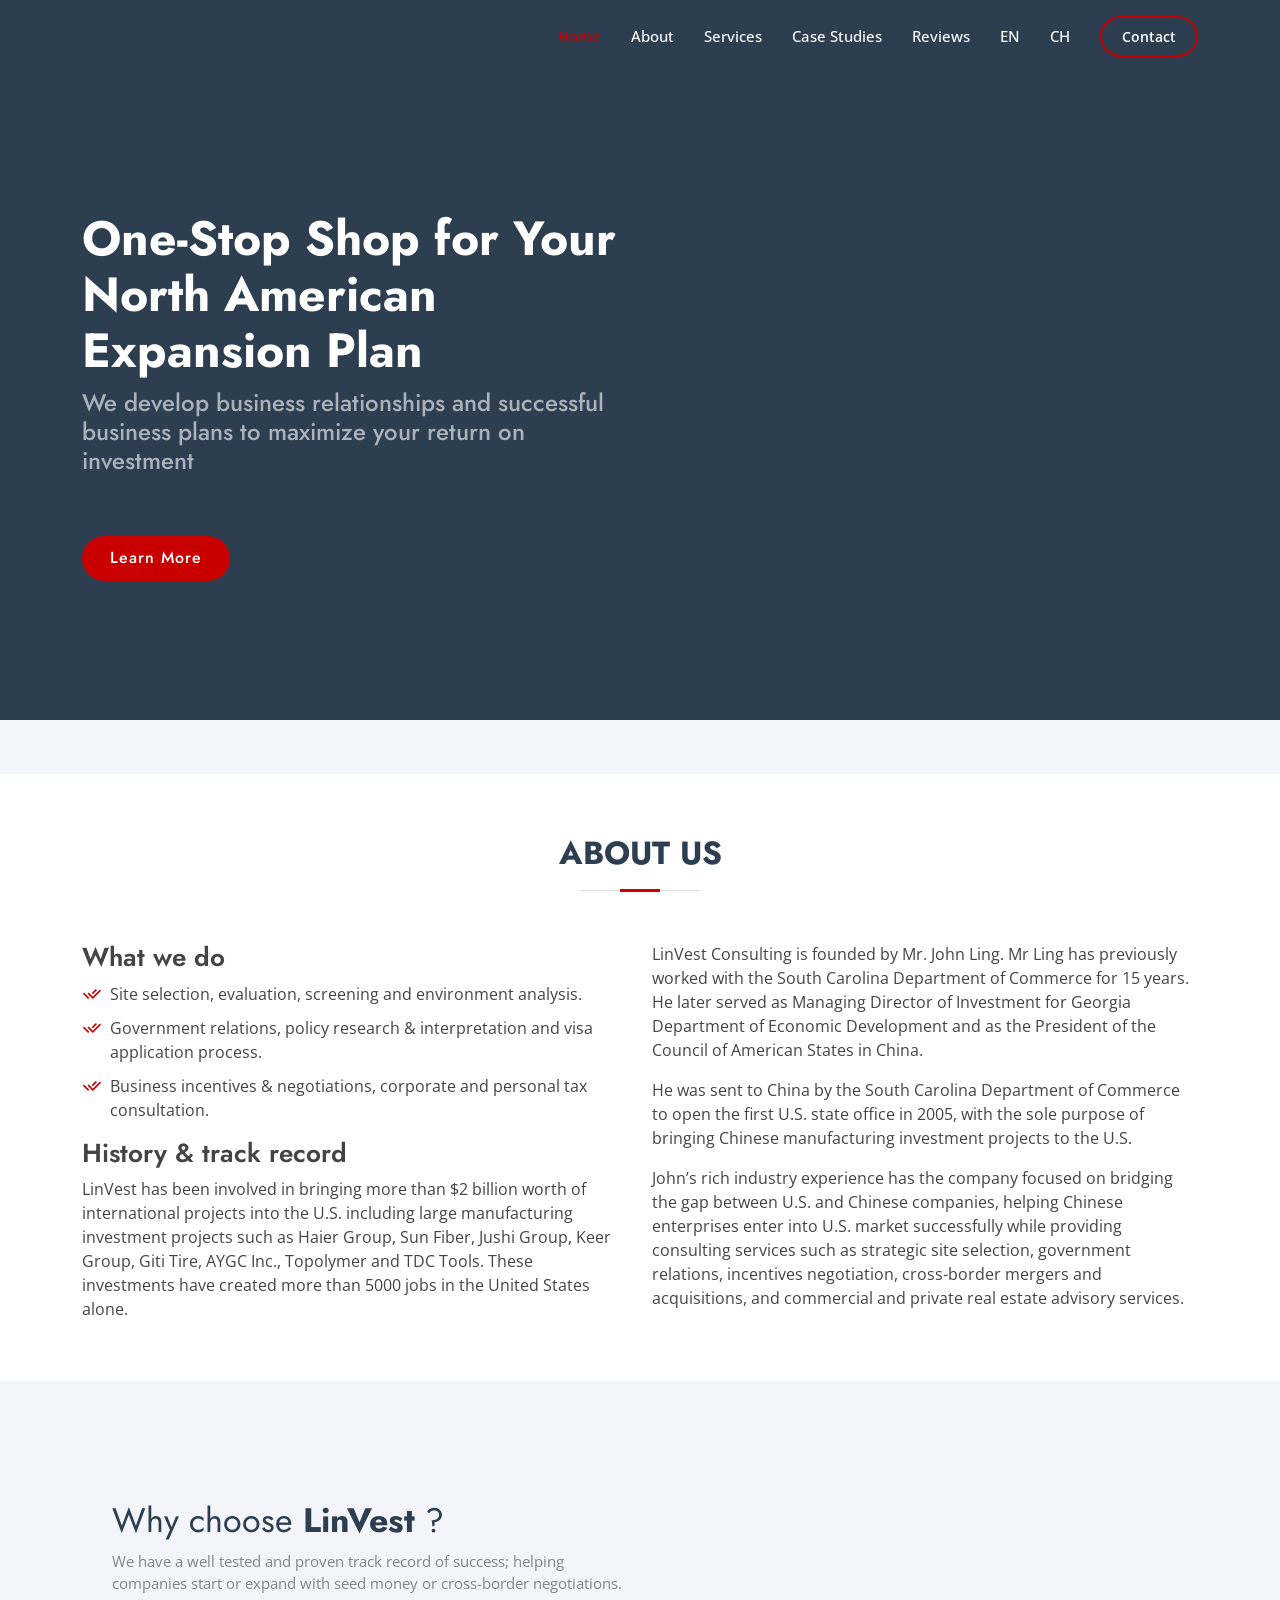
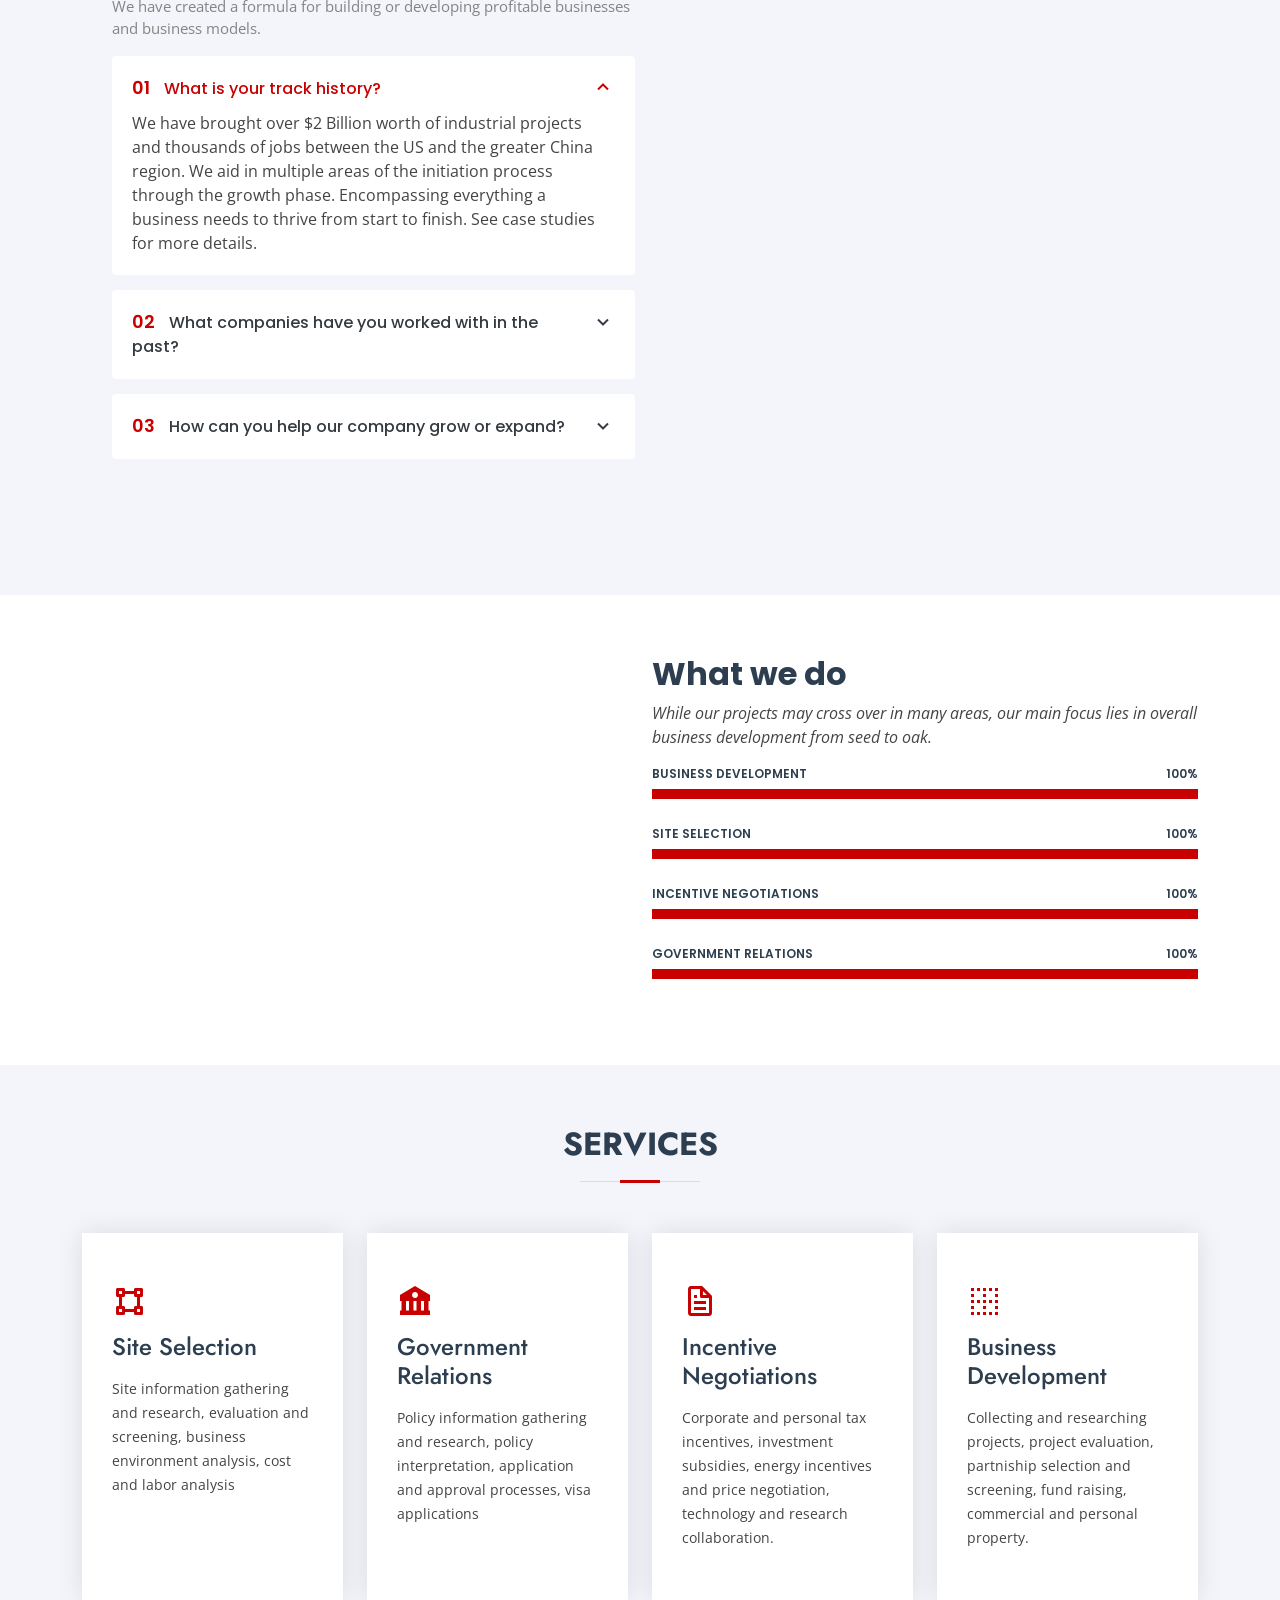
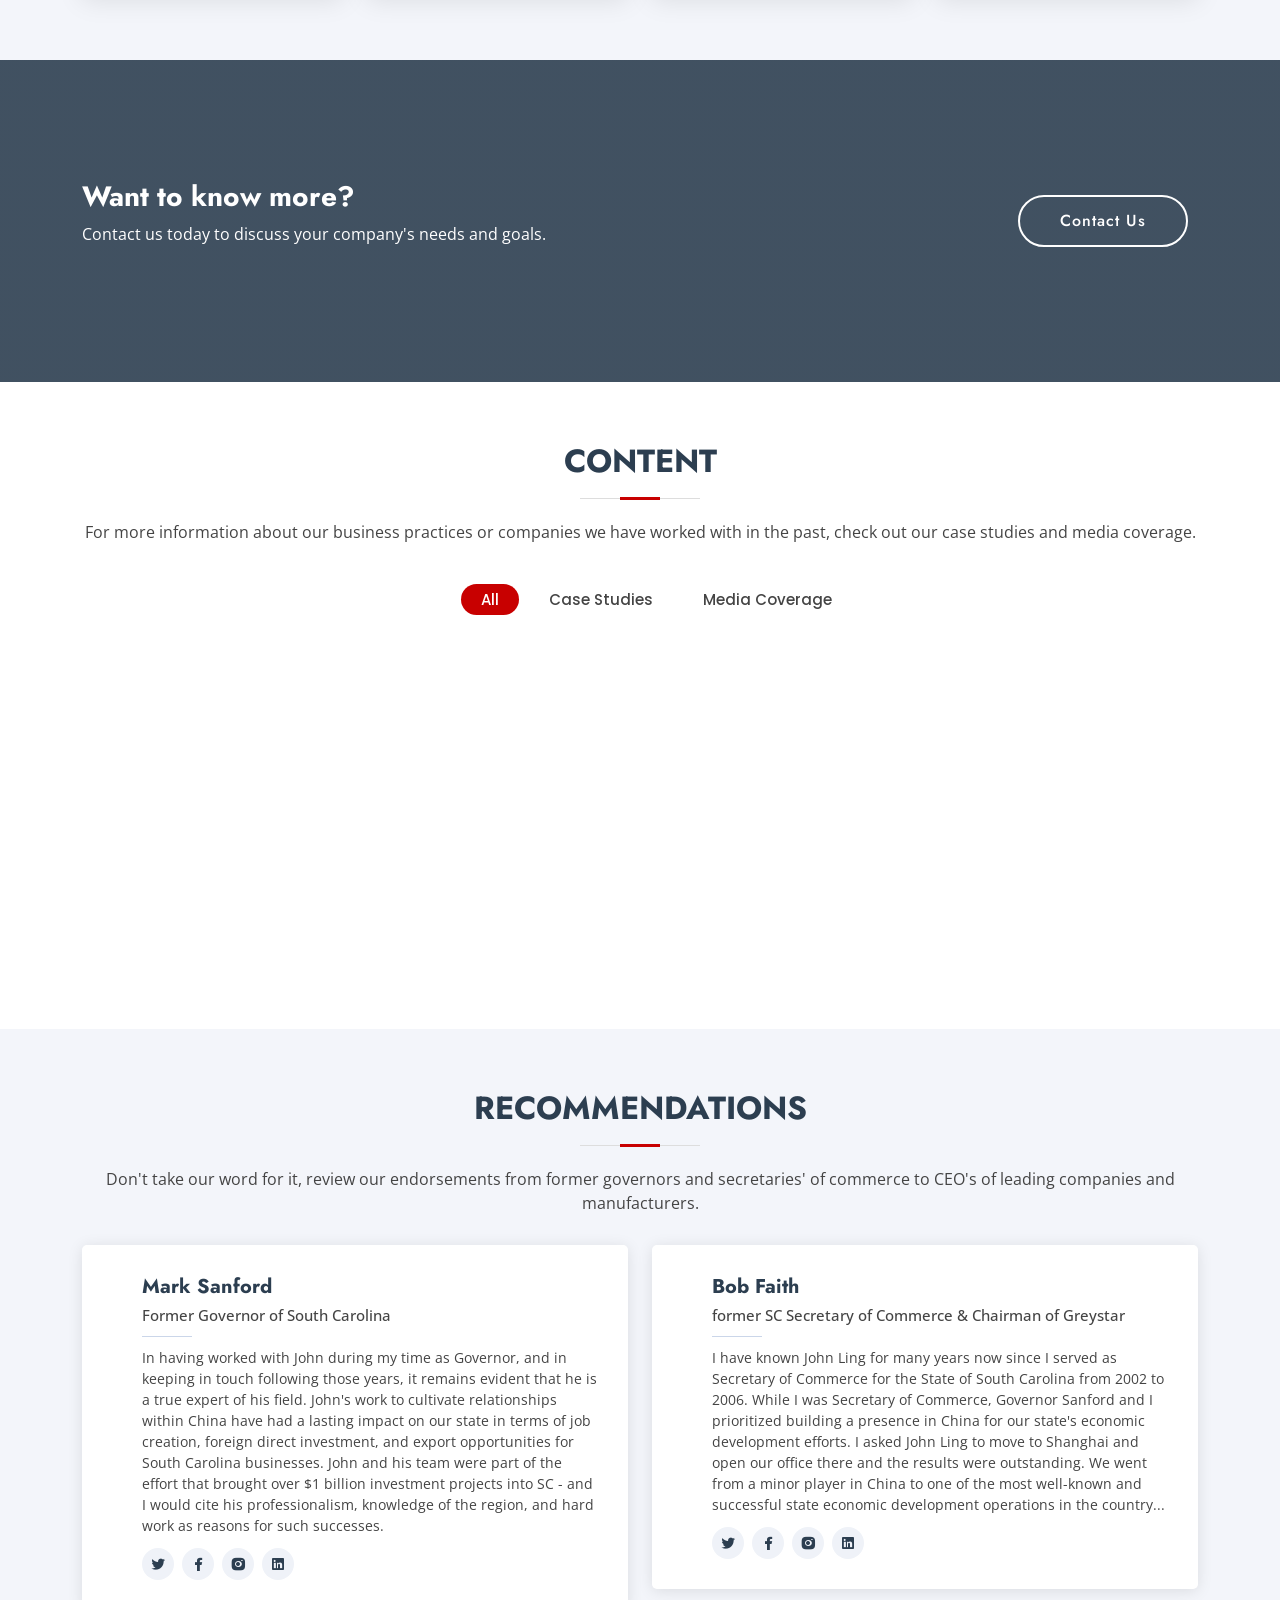
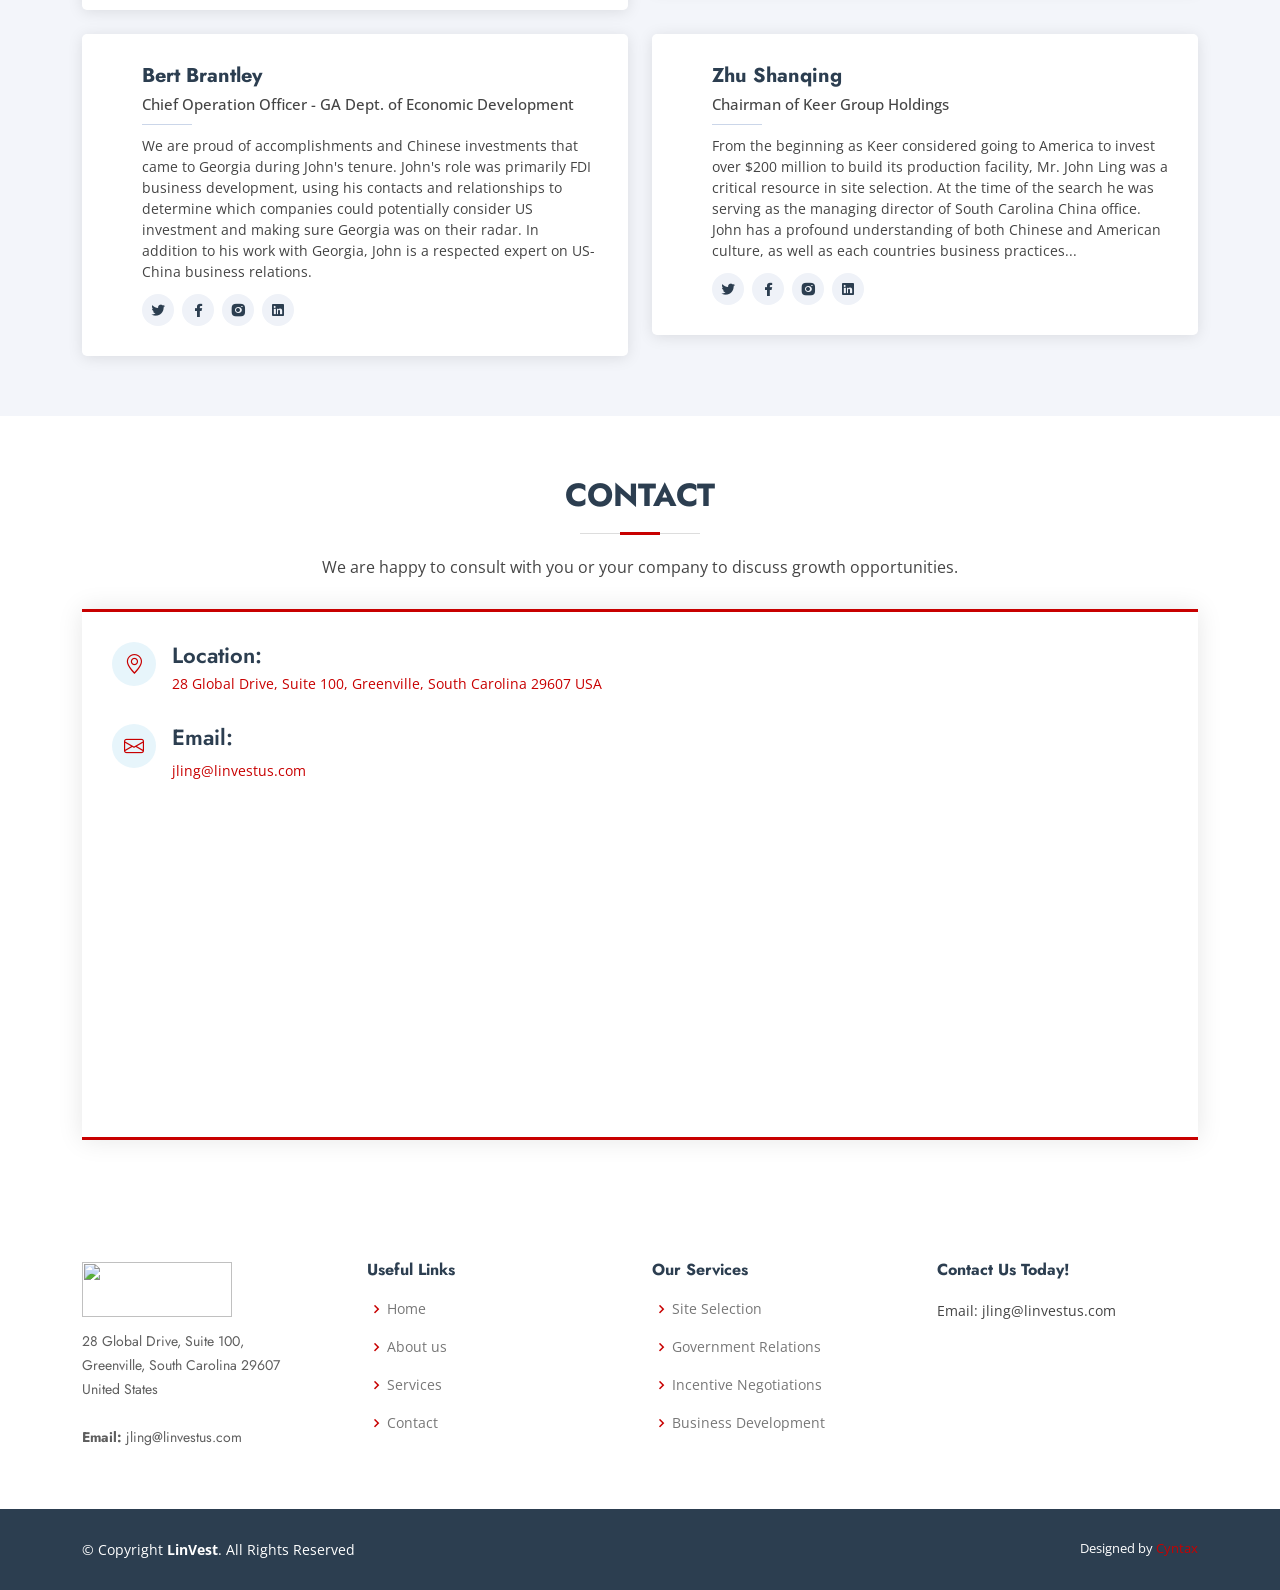
==== index.html @ ca4d3b49 "Init commit" ====
<!DOCTYPE html>
<html lang="en">

<head>
  <meta charset="utf-8">
  <meta content="width=device-width, initial-scale=1.0" name="viewport">
  <title>LinVest </title>
  <meta content="" name="description">
  <meta content="" name="keywords">
  <!--<link href="assets/img/favicon.png" rel="icon">-->
  <link href="assets/img/apple-touch-icon.png" rel="apple-touch-icon">
  <link href="https://fonts.googleapis.com/css?family=Open+Sans:300,300i,400,400i,600,600i,700,700i|Jost:300,300i,400,400i,500,500i,600,600i,700,700i|Poppins:300,300i,400,400i,500,500i,600,600i,700,700i" rel="stylesheet">
  <link href="assets/vendor/aos/aos.css" rel="stylesheet">
  <link href="assets/vendor/bootstrap/css/bootstrap.min.css" rel="stylesheet">
  <link rel="stylesheet" href="https://cdn.jsdelivr.net/npm/bootstrap-icons@1.3.0/font/bootstrap-icons.css">
  <link href="assets/vendor/boxicons/css/boxicons.min.css" rel="stylesheet">
  <link href="assets/vendor/glightbox/css/glightbox.min.css" rel="stylesheet">
  <link href="assets/vendor/remixicon/remixicon.css" rel="stylesheet">
  <link href="assets/vendor/swiper/swiper-bundle.min.css" rel="stylesheet">
  <link href="assets/css/style.css" rel="stylesheet">
</head>

<body>
  <header id="header" class="fixed-top ">
    <div class="container d-flex align-items-center">

      <!--<h1 class="logo me-auto"><a href="index.html">Linvest</a></h1>-->
      <a href="index.html" class="logo me-auto"><img src="assets/img/logo.png" alt="" class="img-fluid"></a>

      <nav id="navbar" class="navbar">
        <ul>
          <li><a class="nav-link scrollto active" href="#hero">Home</a></li>
          <li><a class="nav-link scrollto" href="#about">About</a></li>
          <li><a class="nav-link scrollto" href="#services">Services</a></li>
          <li><a class="nav-link scrollto" href="#portfolio">Case Studies</a></li>
          <li><a class="nav-link scrollto" href="#team">Reviews</a></li>
          <li><a class="nav-link scrollto" href="en/index.html">EN</a></li>
          <li><a class="nav-link scrollto" href="ch/index.html">CH</a></li>
          <li><a class="getstarted scrollto" href="#contact">Contact</a></li>
        </ul>
        <i class="bi bi-list mobile-nav-toggle"></i>
      </nav>

    </div>
  </header>

  <section id="hero" class="d-flex align-items-center">
    <div class="container">
      <div class="row">
        <div class="col-lg-6 d-flex flex-column justify-content-center pt-4 pt-lg-0 order-2 order-lg-1" data-aos="fade-up" data-aos-delay="200">
          <h1>One-Stop Shop for Your North American Expansion Plan</h1>
          <h2>We develop business relationships and successful business plans to maximize your return on investment</h2>
          <div class="d-flex justify-content-center justify-content-lg-start">
            <a href="#about" class="btn-get-started scrollto">Learn More</a>
          </div>
        </div>
        <div class="col-lg-6 order-1 order-lg-2 hero-img" data-aos="zoom-in" data-aos-delay="200">
          <img src="assets/img/hero-img.png" class="img-fluid animated" alt="">
        </div>
      </div>
    </div>

  </section>

  <main id="main">
    <section id="cliens" class="cliens section-bg">
      <div class="container">

        <div class="row" data-aos="zoom-in">

          <div class="col-lg-2 col-md-4 col-6 d-flex align-items-center justify-content-center">
            <img src="assets/img/clients/client-1.png" class="img-fluid" alt="">
          </div>

          <div class="col-lg-2 col-md-4 col-6 d-flex align-items-center justify-content-center">
            <img src="assets/img/clients/client-2.png" class="img-fluid" alt="">
          </div>

          <div class="col-lg-2 col-md-4 col-6 d-flex align-items-center justify-content-center">
            <img src="assets/img/clients/client-3.png" class="img-fluid" alt="">
          </div>

          <div class="col-lg-2 col-md-4 col-6 d-flex align-items-center justify-content-center">
            <img src="assets/img/clients/client-4.jfif" class="img-fluid" alt="">
          </div>

          <div class="col-lg-2 col-md-4 col-6 d-flex align-items-center justify-content-center">
            <img src="assets/img/clients/client-5.png" class="img-fluid" alt="">
          </div>

          <div class="col-lg-2 col-md-4 col-6 d-flex align-items-center justify-content-center">
            <img src="assets/img/clients/client-6.png" class="img-fluid" alt="">
          </div>

        </div>

      </div>
    </section>

    <section id="about" class="about">
      <div class="container" data-aos="fade-up">

        <div class="section-title">
          <h2>About Us</h2>
        </div>

        <div class="row content">
          <div class="col-lg-6">
            <h3>What we do</h3>
            <ul>
              <li><i class="ri-check-double-line"></i> Site selection, evaluation, screening and environment analysis.</li>
              <li><i class="ri-check-double-line"></i> Government relations, policy research & interpretation and visa application process.</li>
              <li><i class="ri-check-double-line"></i> Business incentives & negotiations, corporate and personal tax consultation.</li>
            </ul>
            <h3>History & track record</h3>
            <p>
              LinVest has been involved in bringing more than $2 billion worth of international projects into the U.S. including large manufacturing investment projects such as Haier Group, Sun Fiber, Jushi Group, Keer Group, Giti Tire, AYGC Inc., Topolymer and TDC Tools. These investments have created more than 5000 jobs in the United States alone.
            </p>
          </div>
          <div class="col-lg-6 pt-4 pt-lg-0">
            <p>
              LinVest Consulting is founded by Mr. John Ling. Mr Ling has previously worked with the South Carolina Department of Commerce for 15 years. He later served as Managing Director of Investment for Georgia Department of Economic Development and as the President of the Council of American States in China.
            </p>
            <p>
              He was sent to China by the South Carolina Department of Commerce to open the first U.S. state office in 2005, with the sole purpose of bringing Chinese manufacturing investment projects to the U.S.
            </p>
            <p>
              John’s rich industry experience has the company focused on bridging the gap between U.S. and Chinese companies, helping Chinese enterprises enter into U.S. market successfully while providing consulting services such as strategic site selection, government relations, incentives negotiation, cross-border mergers and acquisitions, and commercial and private real estate advisory services.
            </p>
          </div>
        </div>

      </div>
    </section>

    <section id="why-us" class="why-us section-bg">
      <div class="container-fluid" data-aos="fade-up">

        <div class="row">

          <div class="col-lg-7 d-flex flex-column justify-content-center align-items-stretch  order-2 order-lg-1">

            <div class="content">
              <h3>Why choose <strong>LinVest</strong> ?</h3>
              <p>
                We have a well tested and proven track record of success; helping companies start or expand with seed money or cross-border negotiations. We have created a formula for building or developing profitable businesses and business models. 
              </p>
            </div>

            <div class="accordion-list">
              <ul>
                <li>
                  <a data-bs-toggle="collapse" class="collapse" data-bs-target="#accordion-list-1"><span>01</span> What is your track history? <i class="bx bx-chevron-down icon-show"></i><i class="bx bx-chevron-up icon-close"></i></a>
                  <div id="accordion-list-1" class="collapse show" data-bs-parent=".accordion-list">
                    <p>
                      We have brought over $2 Billion worth of industrial projects and thousands of jobs between the US and the greater China region. We aid in multiple areas of the initiation process through the growth phase. Encompassing everything a business needs to thrive from start to finish. See case studies for more details.
                    </p>
                  </div>
                </li>

                <li>
                  <a data-bs-toggle="collapse" data-bs-target="#accordion-list-2" class="collapsed"><span>02</span> What companies have you worked with in the past? <i class="bx bx-chevron-down icon-show"></i><i class="bx bx-chevron-up icon-close"></i></a>
                  <div id="accordion-list-2" class="collapse" data-bs-parent=".accordion-list">
                    <p>
                      We have worked with world renowned companies that are world leaders in their field including Haier Group, Sun Fiber, Jushi USA, Keer America, Giti Tire, AYGC Inc, ToPolymer and TDC Tools. See case studies for more details.
                    </p>
                  </div>
                </li>

                <li>
                  <a data-bs-toggle="collapse" data-bs-target="#accordion-list-3" class="collapsed"><span>03</span> How can you help our company grow or expand? <i class="bx bx-chevron-down icon-show"></i><i class="bx bx-chevron-up icon-close"></i></a>
                  <div id="accordion-list-3" class="collapse" data-bs-parent=".accordion-list">
                    <p>
                      Over decades of work we have developed relationships in business and government to assist clients in the development of their project. We bring a formula for site selection and negotiations that set you apart from your competitors. 
                    </p>
                  </div>
                </li>
              </ul>
            </div>
          </div>

          <div class="col-lg-5 align-items-stretch order-1 order-lg-2 img" style='background-image: url("assets/img/why-us.png");' data-aos="zoom-in" data-aos-delay="150">&nbsp;</div>
        </div>

      </div>
    </section>

    <section id="skills" class="skills">
      <div class="container" data-aos="fade-up">

        <div class="row">
          <div class="col-lg-6 d-flex align-items-center" data-aos="fade-right" data-aos-delay="100">
            <img src="assets/img/skills.png" class="img-fluid" alt="">
          </div>
          <div class="col-lg-6 pt-4 pt-lg-0 content" data-aos="fade-left" data-aos-delay="100">
            <h3>What we do</h3>
            <p class="fst-italic">
              While our projects may cross over in many areas, our main focus lies in overall business development from seed to oak.
            </p>

            <div class="skills-content">

              <div class="progress">
                <span class="skill">Business Development <i class="val">100%</i></span>
                <div class="progress-bar-wrap">
                  <div class="progress-bar" role="progressbar" aria-valuenow="100" aria-valuemin="0" aria-valuemax="100"></div>
                </div>
              </div>

              <div class="progress">
                <span class="skill">Site Selection <i class="val">100%</i></span>
                <div class="progress-bar-wrap">
                  <div class="progress-bar" role="progressbar" aria-valuenow="100" aria-valuemin="0" aria-valuemax="100"></div>
                </div>
              </div>

              <div class="progress">
                <span class="skill">Incentive Negotiations <i class="val">100%</i></span>
                <div class="progress-bar-wrap">
                  <div class="progress-bar" role="progressbar" aria-valuenow="100" aria-valuemin="0" aria-valuemax="100"></div>
                </div>
              </div>

              <div class="progress">
                <span class="skill">Government Relations <i class="val">100%</i></span>
                <div class="progress-bar-wrap">
                  <div class="progress-bar" role="progressbar" aria-valuenow="100" aria-valuemin="0" aria-valuemax="100"></div>
                </div>
              </div>

            </div>

          </div>
        </div>

      </div>
    </section>

    <section id="services" class="services section-bg">
      <div class="container" data-aos="fade-up">

        <div class="section-title">
          <h2>Services</h2>
        </div>

        <div class="row">
          <div class="col-xl-3 col-md-6 d-flex align-items-stretch" data-aos="zoom-in" data-aos-delay="100">
            <div class="icon-box">
              <div class="icon"><i class="bx bx-selection"></i></div>
              <h4><a>Site Selection</a></h4>
              <p>Site information gathering and research, evaluation and screening, business environment analysis, cost and labor analysis</p>
            </div>
          </div>

          <div class="col-xl-3 col-md-6 d-flex align-items-stretch mt-4 mt-md-0" data-aos="zoom-in" data-aos-delay="200">
            <div class="icon-box">
              <div class="icon"><i class="bx bxs-bank"></i></div>
              <h4><a>Government Relations</a></h4>
              <p>Policy information gathering and research, policy interpretation, application and approval processes, visa applications</p>
            </div>
          </div>

          <div class="col-xl-3 col-md-6 d-flex align-items-stretch mt-4 mt-xl-0" data-aos="zoom-in" data-aos-delay="300">
            <div class="icon-box">
              <div class="icon"><i class="bx bx-file"></i></div>
              <h4><a>Incentive Negotiations</a></h4>
              <p>Corporate and personal tax incentives, investment subsidies, energy incentives and price negotiation, technology and research collaboration.</p>
            </div>
          </div>

          <div class="col-xl-3 col-md-6 d-flex align-items-stretch mt-4 mt-xl-0" data-aos="zoom-in" data-aos-delay="400">
            <div class="icon-box">
              <div class="icon"><i class="bx bx-border-none"></i></div>
              <h4><a href="">Business Development</a></h4>
              <p>Collecting and researching projects, project evaluation, partniship selection and screening, fund raising, commercial and personal property.</p>
            </div>
          </div>

        </div>

      </div>
    </section>

    <section id="cta" class="cta">
      <div class="container" data-aos="zoom-in">

        <div class="row">
          <div class="col-lg-9 text-center text-lg-start">
            <h3>Want to know more?</h3>
            <p> Contact us today to discuss your company's needs and goals. </p>
          </div>
          <div class="col-lg-3 cta-btn-container text-center">
            <a class="cta-btn align-middle" href="#contact">Contact Us</a>
          </div>
        </div>

      </div>
    </section>

    <section id="portfolio" class="portfolio">
      <div class="container" data-aos="fade-up">

        <div class="section-title">
          <h2>Content</h2>
          <p>For more information about our business practices or companies we have worked with in the past, check out our case studies and media coverage.</p>
        </div>

        <ul id="portfolio-flters" class="d-flex justify-content-center" data-aos="fade-up" data-aos-delay="100">
          <li data-filter="*" class="filter-active">All</li>
          <li data-filter=".filter-studies">Case Studies</li>
          <li data-filter=".filter-media">Media Coverage</li>
        </ul>

        <div class="row portfolio-container" data-aos="fade-up" data-aos-delay="200">

          <div class="col-lg-4 col-md-6 portfolio-item filter-media">
            <div class="portfolio-img"><a href="https://www.ft.com/content/682f046a-525d-4535-b580-c8957940ec0d"><img src="assets/img/portfolio/financial-times.jpeg" class="img-fluid" alt=""></a></div>
            <div class="portfolio-info">
              <h4>Financial Times: China culls spend in response to US trade hostility</h4>
            </div>
          </div>
          
          <div class="col-lg-4 col-md-6 portfolio-item filter-media">
            <div class="portfolio-img"><a href="https://asia.nikkei.com/Business/Business-Spotlight/China-Inc.-keen-on-setting-up-shop-in-the-U.S.-despite-tensions"><img src="assets/img/portfolio/nikkei.jpeg" class="img-fluid" alt=""></a></div>
            <div class="portfolio-info">
              <h4>Asia Nikkei Business Spotlight</h4>
            </div>
          </div>

          <div class="col-lg-4 col-md-6 portfolio-item filter-media">
            <div class="portfolio-img"><a href="https://www.cgccusa.org/en/decade-trends-of-chinese-companies-operating-in-the-u-s-presented-during-the-surveys-10th-anniversary/"><img src="assets/img/folio/Profile/JL_profile3.jpg" class="img-fluid" alt=""></a></div>
            <div class="portfolio-info">
              <h4>Decade trends of Chinese companies operating in the U.S.</h4>
            </div>
          </div>

          <div class="col-lg-4 col-md-6 portfolio-item filter-media">
            <div class="portfolio-img"><a href="https://www.ft.com/content/682f046a-525d-4535-b580-c8957940ec0d"><img src="assets/img/folio/Profile/JL_Profile7.jpg" class="img-fluid" alt=""></a></div>
            <div class="portfolio-info">
              <h4>John Ling - Financial Times</h4>
            </div>
          </div>

          <div class="col-lg-4 col-md-6 portfolio-item filter-studies">
            <div class="portfolio-img"><img src="assets/img/folio/Haier/Haier_P1.jpg" class="img-fluid" alt=""></div>
            <div class="portfolio-info">
              <h4>Haier</h4>
              <p class="p-3">First Chinese Greenfield Investment Project 1999</p>
              <!--<a href="#" class="details-link" title="More Details"><i class="bx bx-link p-3"></i></a>-->
            </div>
          </div>

          <div class="col-lg-4 col-md-6 portfolio-item filter-studies">
            <div class="portfolio-img"><img src="assets/img/folio/Profile/JL_Profile4.jpg" class="img-fluid" alt=""></div>
            <div class="portfolio-info">
              <h4>Sentury Tire</h4>
              <p class="p-3">Plans to produce 10M tires/year plus 1000 jobs</p>
              <!--<a href="#" class="details-link" title="More Details"><i class="bx bx-link p-3"></i></a>-->
            </div>
          </div>

          

          <div class="col-lg-4 col-md-6 portfolio-item filter-studies">
            <div class="portfolio-img"><img src="assets/img/folio/Jushi/Jushi_P2.jpg" class="img-fluid" alt=""></div>
            <div class="portfolio-info">
              <h4>Jushi Group</h4>
              <p class="p-3">World-leading manufacturer of fiber glass </p>
              <!--<a href="#" class="details-link" title="More Details"><i class="bx bx-link p-3"></i></a>-->
            </div>
          </div>

          

          <div class="col-lg-4 col-md-6 portfolio-item filter-studies">
            <div class="portfolio-img"><img src="assets/img/folio/Keer/Keer_P1.jpg" class="img-fluid" alt=""></div>
            <div class="portfolio-info">
              <h4>Keer Group</h4>
              <p class="p-3">$68.5 million phase 1 Investment plus 200 jobs</p>
              <!--<a href="#" class="details-link" title="More Details"><i class="bx bx-link p-3"></i></a>-->
            </div>
          </div>

          

          <div class="col-lg-4 col-md-6 portfolio-item filter-studies">
            <div class="portfolio-img"><img src="assets/img/folio/Greenfield/Greenfield_P2.jpg" class="img-fluid" alt=""></div>
            <div class="portfolio-info">
              <h4>Greenfield Industries</h4>
              <p class="p-3">Purchased by world's largest drill company</p>
              <!--<a href="#" class="details-link" title="More Details"><i class="bx bx-link p-3"></i></a>-->
            </div>
          </div>

          

          <div class="col-lg-4 col-md-6 portfolio-item filter-studies">
            <div class="portfolio-img"><img src="assets/img/folio/Giti/Giti_P2.jpg" class="img-fluid" alt=""></div>
            <div class="portfolio-info">
              <h4>Giti Tire</h4>
              <p class="p-3">Tire production in Richburg plant started 2017</p>
              <!--<a href="#" class="details-link" title="More Details"><i class="bx bx-link p-3"></i></a>-->
            </div>
          </div>

          <div class="col-lg-4 col-md-6 portfolio-item filter-studies">
            <div class="portfolio-img"><img src="assets/img/folio/jn-sun/Sunfiber_P1.jpg" class="img-fluid" alt=""></div>
            <div class="portfolio-info">
              <h4>JN Fibers</h4>
              <p class="p-3">Spent $45M opening plastics recycling plus 300 jobs</p>
              <!--<a href="#" class="details-link" title="More Details"><i class="bx bx-link p-3"></i></a>-->
            </div>
          </div>

          <div class="col-lg-4 col-md-6 portfolio-item filter-studies">
            <div class="portfolio-img"><img src="assets/img/folio/AYGC/AYGC_2.jpg" class="img-fluid" alt=""></div>
            <div class="portfolio-info">
              <h4>AYGC</h4>
              <p class="p-3">Subsidary of Yuncheng, world's largest gravure printing manufacturer</p>
              <!--<a href="#" class="details-link" title="More Details"><i class="bx bx-link p-3"></i></a>-->
            </div>
          </div>

          <!-- Uncle John said remove
          <div class="col-lg-4 col-md-6 portfolio-item filter-studies">
            <div class="portfolio-img"><img src="assets/img/folio/Giti/Giti_P1.jpg" class="img-fluid" alt=""></div>
            <div class="portfolio-info">
              <h4>HWA Nuts</h4>
              <p class="p-3">$5M in oil processing facility in Crisp County</p>
              <a href="#" class="details-link" title="More Details"><i class="bx bx-link p-3"></i></a>
            </div>
          </div>
        -->

          <div class="col-lg-4 col-md-6 portfolio-item filter-media">
            <div class="portfolio-img"><a href="https://upstatebusinessjournal.com/business-news/linvest-consulting-minority-in-business-issue/"><img src="assets/img/folio/Profile/JL_Profile7.jpg" class="img-fluid" alt=""></a></div>
            <div class="portfolio-info">
              <h4>John Ling's Trade Secrets</h4>
            </div>
          </div>

          <!--
          <div class="col-lg-4 col-md-6 portfolio-item filter-media">
            <div class="portfolio-img"><img src="assets/img/folio/Profile/JL_profile1.jpg" class="img-fluid" alt=""></div>
            <div class="portfolio-info">
              <h4>Georgia Hires SC Chinese Investment Guru</h4>
              <a href="https://www.globalatlanta.com/georgia-hires-away-south-carolinas-chinese-investment-guru/" class="details-link" title="More Details"><i class="bx bx-link p-3"></i></a>
            </div>
          </div>
          -->

          <div class="col-lg-4 col-md-6 portfolio-item filter-media">
            <div class="portfolio-img"><a href="http://www.greenvilleonline.com/story/money/business/2016/06/06/greenville-resident-specializes-recruiting-jobs-china/85321968/"><img src="assets/img/folio/Profile/JL_profile3.jpg" class="img-fluid" alt=""></a></div>
            <div class="portfolio-info">
              <h4>How Greenville man has brought 2200 jobs from China</h4>
            </div>
          </div>

          <!--
          <div class="col-lg-4 col-md-6 portfolio-item filter-media">
            <div class="portfolio-img"><img src="assets/img/folio/Profile/JL_profile1.jpg" class="img-fluid" alt=""></div>
            <div class="portfolio-info">
              <h4>Georgia Hires Rival's top recruiter</h4>
              <a href="https://www.ajc.com/news/state--regional-govt--politics/spurned-chinese-businesses-georgia-hires-rival-top-recruiter/8imWQZ8TYc0ixfsti1OGfL/" class="details-link" title="More Details"><i class="bx bx-link p-3"></i></a>
            </div>
          </div>

          <div class="col-lg-4 col-md-6 portfolio-item filter-media">
            <div class="portfolio-img"><img src="assets/img/folio/Profile/JL_profile5.jpg" class="img-fluid" alt=""></div>
            <div class="portfolio-info">
              <h4>Unisite  Gray Court - $70 million </h4>
              <a href="https://www.sccommerce.com/news/uniscite-inc-announces-new-operations-laurens-county" class="details-link" title="More Details"><i class="bx bx-link p-3"></i></a>
            </div>
          </div>
          -->

          <div class="col-lg-4 col-md-6 portfolio-item filter-media">
            <div class="portfolio-img"><a href="https://www.sccommerce.com/news/jn-fibers-inc-locating-facility-chester-county" ><img src="assets/img/folio/jn-sun/Sunfiber_P2.jpg" class="img-fluid" alt=""></a></div>
            <div class="portfolio-info">
              <h4>Sun Fiber - $45 million - 318 jobs </h4>
            </div>
          </div>

          <div class="col-lg-4 col-md-6 portfolio-item filter-media">
            <div class="portfolio-img"><a href="https://www.sccommerce.com/news/keer-group-invest-218-million-create-501-jobs-lancaster-county" ><img src="assets/img/folio/Keer/Keer_P2.jpg" class="img-fluid" alt=""></a></div>
            <div class="portfolio-info">
              <h4>Keer - $218 million - 501 jobs </h4>
            </div>
          </div>

          <div class="col-lg-4 col-md-6 portfolio-item filter-media">
            <div class="portfolio-img"><a href="https://www.sccommerce.com/news/china-jushi-bringing-80000-ton-fiberglass-production-line-richland-county"><img src="assets/img/folio/Jushi/Jushi_P2.jpg" class="img-fluid" alt=""></a></div>
            <div class="portfolio-info">
              <h4>Jushi - $400 million - 800 jobs </h4>
            </div>
          </div>

          <!--
          <div class="col-lg-4 col-md-6 portfolio-item filter-media">
            <div class="portfolio-img"><img src="assets/img/folio/Profile/JL_profile4.jpg" class="img-fluid" alt=""></div>
            <div class="portfolio-info">
              <h4>Sentury Tire - $530 million - 1071 jobs  </h4>
              <a href="assets/img/portfolio/UBJ-JohnLing-Profile-13-WilliamCrooks.jpg" class="details-link" title="More Details"><i class="bx bx-link p-3"></i></a>
            </div>
          </div>
          -->

          <div class="col-lg-4 col-md-6 portfolio-item filter-media">
            <div class="portfolio-img"><a href="https://www.georgia.org/newsroom/press-releases/sentury-tire-create-1000-jobs-troup-county"><img src="assets/img/folio/Profile/JL_Profile6.jpg" class="img-fluid" alt=""></a></div>
            <div class="portfolio-info">
              <h4>ToPolymer - $15 million - 70 jobs  </h4>
            </div>
          </div>

        </div>

      </div>
    </section>

    <section id="team" class="team section-bg">
      <div class="container" data-aos="fade-up">

        <div class="section-title">
          <h2>Recommendations</h2>
          <p>Don&#39t take our word for it, review our endorsements from former governors and secretaries&#39 of commerce to CEO&#39s of leading companies and manufacturers.</p>
        </div>

        <div class="row">

          <div class="col-lg-6">
            <div class="member d-flex align-items-start" data-aos="zoom-in" data-aos-delay="100">
              <!--<div class="pic"><img src="assets/img/team/team-1.jpg" class="img-fluid" alt=""></div>-->
              <div class="member-info">
                <h4>Mark Sanford</h4>
                <span>Former Governor of South Carolina</span>
                <p>In having worked with John during my time as Governor, and in keeping in touch following those years, it remains evident that he is a true expert of his field. John&#39s work to cultivate relationships within China have had a lasting impact on our state in terms of job creation, foreign direct investment, and export opportunities for South Carolina businesses. John and his team were part of the effort that brought over $1 billion investment projects into SC - and I would cite his professionalism, knowledge of the region, and hard work as reasons for such successes.</p>
                <div class="social">
                  <a href=""><i class="ri-twitter-fill"></i></a>
                  <a href=""><i class="ri-facebook-fill"></i></a>
                  <a href=""><i class="ri-instagram-fill"></i></a>
                  <a href=""> <i class="ri-linkedin-box-fill"></i> </a>
                </div>
              </div>
            </div>
          </div>

          <div class="col-lg-6 mt-4 mt-lg-0">
            <div class="member d-flex align-items-start" data-aos="zoom-in" data-aos-delay="200">
              <!--<div class="pic"><img src="assets/img/team/team-2.jpg" class="img-fluid" alt=""></div>-->
              <div class="member-info">
                <h4>Bob Faith</h4>
                <span>former SC Secretary of Commerce & Chairman of Greystar</span>
                <p>I have known John Ling for many years now since I served as Secretary of Commerce for the State of South Carolina from 2002 to 2006. While I was Secretary of Commerce, Governor Sanford and I prioritized building a presence in China for our state&#39s economic development efforts. I asked John Ling to move to Shanghai and open our office there and the results were outstanding. We went from a minor player in China to one of the most well-known and successful state economic development operations in the country...</p>
                <div class="social">
                  <a href=""><i class="ri-twitter-fill"></i></a>
                  <a href=""><i class="ri-facebook-fill"></i></a>
                  <a href=""><i class="ri-instagram-fill"></i></a>
                  <a href=""> <i class="ri-linkedin-box-fill"></i> </a>
                </div>
              </div>
            </div>
          </div>

          <div class="col-lg-6 mt-4">
            <div class="member d-flex align-items-start" data-aos="zoom-in" data-aos-delay="300">
              <!--<div class="pic"><img src="assets/img/team/team-3.jpg" class="img-fluid" alt=""></div>-->
              <div class="member-info">
                <h4>Bert Brantley</h4>
                <span>Chief Operation Officer - GA Dept. of Economic Development</span>
                <p>We are proud of accomplishments and Chinese investments that came to Georgia during John's tenure. John's role was primarily FDI business development, using his contacts and relationships to determine which companies could potentially consider US investment and making sure Georgia was on their radar. In addition to his work with Georgia, John is a respected expert on US-China business relations.</p>
                <div class="social">
                  <a href=""><i class="ri-twitter-fill"></i></a>
                  <a href=""><i class="ri-facebook-fill"></i></a>
                  <a href=""><i class="ri-instagram-fill"></i></a>
                  <a href=""> <i class="ri-linkedin-box-fill"></i> </a>
                </div>
              </div>
            </div>
          </div>

          <div class="col-lg-6 mt-4">
            <div class="member d-flex align-items-start" data-aos="zoom-in" data-aos-delay="400">
              <!--<div class="pic"><img src="assets/img/team/team-4.jpg" class="img-fluid" alt=""></div>-->
              <div class="member-info">
                <h4>Zhu Shanqing</h4>
                <span>Chairman of Keer Group Holdings</span>
                <p>From the beginning as Keer considered going to America to invest over $200 million to build its production facility, Mr. John Ling was a critical resource in site selection. At the time of the search he was serving as the managing director of South Carolina China office. John has a profound understanding of both Chinese and American culture, as well as each countries business practices...</p>
                <div class="social">
                  <a href=""><i class="ri-twitter-fill"></i></a>
                  <a href=""><i class="ri-facebook-fill"></i></a>
                  <a href=""><i class="ri-instagram-fill"></i></a>
                  <a href=""> <i class="ri-linkedin-box-fill"></i> </a>
                </div>
              </div>
            </div>
          </div>

        </div>

      </div>
    </section>

    <section id="contact" class="contact">
      <div class="container" data-aos="fade-up">

        <div class="section-title">
          <h2>Contact</h2>
          <p>We are happy to consult with you or your company to discuss growth opportunities.</p>
        </div>

        <div class="row">
          <div class=" d-flex align-items-stretch">
            <div class="info">
              <div class="address">
                <i class="bi bi-geo-alt"></i>
                <h4>Location:</h4>
                <p><a href="https://www.google.com/maps/place/28+Global+Dr+%23100,+Greenville,+SC+29607/@34.8061584,-82.3431611,17z/data=!3m1!4b1!4m5!3m4!1s0x88582f78f7f78a1d:0xf2100eaceefc0fbf!8m2!3d34.8061584!4d-82.3431611">28 Global Drive, Suite 100, Greenville, South Carolina 29607 USA</a></p>
              </div>

              <div class="email">
                <i class="bi bi-envelope"></i>
                <h4>Email:</h4>
                <p><a href="mailto:jling@linvestus.com">jling@linvestus.com</a></p>
              </div>
              <iframe src="https://www.google.com/maps/embed?pb=!1m18!1m12!1m3!1d3275.991392862333!2d-82.34316109999999!3d34.806158400000015!2m3!1f0!2f0!3f0!3m2!1i1024!2i768!4f13.1!3m3!1m2!1s0x88582f78f7f78a1d%3A0xf2100eaceefc0fbf!2s28%20Global%20Dr%20%23100%2C%20Greenville%2C%20SC%2029607!5e0!3m2!1sen!2sus!4v1649438388639!5m2!1sen!2sus" frameborder="0" style="border:0; width: 100%; height: 290px;" allowfullscreen></iframe>
            </div>

          </div>

        </div>

      </div>
    </section>

  </main>
  <footer id="footer">
    <div class="footer-top">
      <div class="container">
        <div class="row">

          <div class="col-lg-3 col-md-6 footer-contact">
            <h3><img src="assets/img/logo-grey.png" style="width: 150px; height: 55px;"></h3>
            <p>
              28 Global Drive, Suite 100,<br>
              Greenville, South Carolina 29607<br>
              United States <br><br>
              <strong>Email:</strong> jling@linvestus.com<br>
            </p>
          </div>

          <div class="col-lg-3 col-md-6 footer-links">
            <h4>Useful Links</h4>
            <ul>
              <li><i class="bx bx-chevron-right"></i> <a href="#hero">Home</a></li>
              <li><i class="bx bx-chevron-right"></i> <a href="#about">About us</a></li>
              <li><i class="bx bx-chevron-right"></i> <a href="#service">Services</a></li>
              <li><i class="bx bx-chevron-right"></i> <a href="#contact">Contact</a></li>
            </ul>
          </div>

          <div class="col-lg-3 col-md-6 footer-links">
            <h4>Our Services</h4>
            <ul>
              <li><i class="bx bx-chevron-right"></i> <a href="#">Site Selection</a></li>
              <li><i class="bx bx-chevron-right"></i> <a href="#">Government Relations</a></li>
              <li><i class="bx bx-chevron-right"></i> <a href="#">Incentive Negotiations</a></li>
              <li><i class="bx bx-chevron-right"></i> <a href="#">Business Development</a></li>
            </ul>
          </div>

          <div class="col-lg-3 col-md-6 footer-links">
            <h4>Contact Us Today!</h4>
            <p>Email: jling@linvestus.com</p>
          </div>

        </div>
      </div>
    </div>

    <div class="container footer-bottom clearfix">
      <div class="copyright">
        &copy; Copyright <strong><span>LinVest</span></strong>. All Rights Reserved
      </div>
      <div class="credits">
        Designed by <a href="https://cyntax.org/">Cyntax</a>
      </div>

    
    
    </div>
  </footer>

  <div id="preloader"></div>
  <a href="#" class="back-to-top d-flex align-items-center justify-content-center"><i class="bi bi-arrow-up-short"></i></a>
  <script src="assets/vendor/aos/aos.js"></script>
  <script src="assets/vendor/bootstrap/js/bootstrap.bundle.min.js"></script>
  <script src="assets/vendor/glightbox/js/glightbox.min.js"></script>
  <script src="assets/vendor/isotope-layout/isotope.pkgd.min.js"></script>
  <script src="assets/vendor/php-email-form/validate.js"></script>
  <script src="assets/vendor/swiper/swiper-bundle.min.js"></script>
  <script src="assets/vendor/waypoints/noframework.waypoints.js"></script>
  <script src="assets/js/main.js"></script>

</body>

</html>
---- assets/css/style.css ----
/*--------------------------------------------------------------
# General
--------------------------------------------------------------*/
body {
  font-family: "Open Sans", sans-serif;
  color: #444444;
}

a {
  color: #C80000;
  text-decoration: none;
}

a:hover {
  color:  #ff595e;
  text-decoration: none;
}

h1, h2, h3, h4, h5, h6 {
  font-family: "Jost", sans-serif;
}

/*--------------------------------------------------------------
# Preloader
--------------------------------------------------------------*/
#preloader {
  position: fixed;
  top: 0;
  left: 0;
  right: 0;
  bottom: 0;
  z-index: 9999;
  overflow: hidden;
  background: #2c3e50;
}

#preloader:before {
  content: "";
  position: fixed;
  top: calc(50% - 30px);
  left: calc(50% - 30px);
  border: 6px solid #2c3e50;
  border-top-color: #fff;
  border-bottom-color: #fff;
  border-radius: 50%;
  width: 60px;
  height: 60px;
  -webkit-animation: animate-preloader 1s linear infinite;
  animation: animate-preloader 1s linear infinite;
}

@-webkit-keyframes animate-preloader {
  0% {
    transform: rotate(0deg);
  }
  100% {
    transform: rotate(360deg);
  }
}

@keyframes animate-preloader {
  0% {
    transform: rotate(0deg);
  }
  100% {
    transform: rotate(360deg);
  }
}

/*--------------------------------------------------------------
# Back to top button
--------------------------------------------------------------*/
.back-to-top {
  position: fixed;
  visibility: hidden;
  opacity: 0;
  right: 15px;
  bottom: 15px;
  z-index: 996;
  background: #C80000;
  width: 40px;
  height: 40px;
  border-radius: 50px;
  transition: all 0.4s;
}

.back-to-top i {
  font-size: 24px;
  color: #fff;
  line-height: 0;
}

.back-to-top:hover {
  background: #ff595e;
  color: #fff;
}

.back-to-top.active {
  visibility: visible;
  opacity: 1;
}

/*--------------------------------------------------------------
# Header
--------------------------------------------------------------*/
#header {
  transition: all 0.5s;
  z-index: 997;
  padding: 15px 0;
}

#header.header-scrolled, #header.header-inner-pages {
  background: #2c3e50;
}

#header .logo {
  font-size: 30px;
  margin: 0;
  padding: 0;
  line-height: 1;
  font-weight: 500;
  letter-spacing: 2px;
  text-transform: uppercase;
}

#header .logo a {
  color: #fff;
}

#header .logo img {
  max-height: 40px;
}

/*--------------------------------------------------------------
# Navigation Menu
--------------------------------------------------------------*/
/**
* Desktop Navigation 
*/
.navbar {
  padding: 0;
}

.navbar ul {
  margin: 0;
  padding: 0;
  display: flex;
  list-style: none;
  align-items: center;
}

.navbar li {
  position: relative;
}

.navbar a, .navbar a:focus {
  display: flex;
  align-items: center;
  justify-content: space-between;
  padding: 10px 0 10px 30px;
  font-size: 15px;
  font-weight: 500;
  color: #fff;
  white-space: nowrap;
  transition: 0.3s;
}

.navbar a i, .navbar a:focus i {
  font-size: 12px;
  line-height: 0;
  margin-left: 5px;
}

.navbar a:hover, .navbar .active, .navbar .active:focus, .navbar li:hover > a {
  color: #C80000;
}

.navbar .getstarted {
  padding: 8px 20px;
  margin-left: 30px;
  border-radius: 50px;
  color: #fff;
  font-size: 14px;
  border: 2px solid #C80000;
  font-weight: 600;
}

.navbar .getstarted:hover {
  color: #fff;
  background: #ff595e;
}

.navbar .dropdown ul {
  display: block;
  position: absolute;
  left: 14px;
  top: calc(100% + 30px);
  margin: 0;
  padding: 10px 0;
  z-index: 99;
  opacity: 0;
  visibility: hidden;
  background: #fff;
  box-shadow: 0px 0px 30px rgba(127, 137, 161, 0.25);
  transition: 0.3s;
  border-radius: 4px;
}

.navbar .dropdown ul li {
  min-width: 200px;
}

.navbar .dropdown ul a {
  padding: 10px 20px;
  font-size: 14px;
  text-transform: none;
  font-weight: 500;
  color: #0c3c53;
}

.navbar .dropdown ul a i {
  font-size: 12px;
}

.navbar .dropdown ul a:hover, .navbar .dropdown ul .active:hover, .navbar .dropdown ul li:hover > a {
  color: #C80000;
}

.navbar .dropdown:hover > ul {
  opacity: 1;
  top: 100%;
  visibility: visible;
}

.navbar .dropdown .dropdown ul {
  top: 0;
  left: calc(100% - 30px);
  visibility: hidden;
}

.navbar .dropdown .dropdown:hover > ul {
  opacity: 1;
  top: 0;
  left: 100%;
  visibility: visible;
}

@media (max-width: 1366px) {
  .navbar .dropdown .dropdown ul {
    left: -90%;
  }
  .navbar .dropdown .dropdown:hover > ul {
    left: -100%;
  }
}

/**
* Mobile Navigation 
*/
.mobile-nav-toggle {
  color: #fff;
  font-size: 28px;
  cursor: pointer;
  display: none;
  line-height: 0;
  transition: 0.5s;
}

.mobile-nav-toggle.bi-x {
  color: #fff;
}

@media (max-width: 991px) {
  .mobile-nav-toggle {
    display: block;
  }
  .navbar ul {
    display: none;
  }
}

.navbar-mobile {
  position: fixed;
  overflow: hidden;
  top: 0;
  right: 0;
  left: 0;
  bottom: 0;
  background: rgba(40, 58, 90, 0.9);
  transition: 0.3s;
  z-index: 999;
}

.navbar-mobile .mobile-nav-toggle {
  position: absolute;
  top: 15px;
  right: 15px;
}

.navbar-mobile ul {
  display: block;
  position: absolute;
  top: 55px;
  right: 15px;
  bottom: 15px;
  left: 15px;
  padding: 10px 0;
  border-radius: 10px;
  background-color: #fff;
  overflow-y: auto;
  transition: 0.3s;
}

.navbar-mobile a {
  padding: 10px 20px;
  font-size: 15px;
  color: #2c3e50;
}

.navbar-mobile a:hover, .navbar-mobile .active, .navbar-mobile li:hover > a {
  color: #C80000;
}

.navbar-mobile .getstarted {
  margin: 15px;
  color: #2c3e50;
}

.navbar-mobile .dropdown ul {
  position: static;
  display: none;
  margin: 10px 20px;
  padding: 10px 0;
  z-index: 99;
  opacity: 1;
  visibility: visible;
  background: #fff;
  box-shadow: 0px 0px 30px rgba(127, 137, 161, 0.25);
}

.navbar-mobile .dropdown ul li {
  min-width: 200px;
}

.navbar-mobile .dropdown ul a {
  padding: 10px 20px;
}

.navbar-mobile .dropdown ul a i {
  font-size: 12px;
}

.navbar-mobile .dropdown ul a:hover, .navbar-mobile .dropdown ul .active:hover, .navbar-mobile .dropdown ul li:hover > a {
  color: #C80000;
}

.navbar-mobile .dropdown > .dropdown-active {
  display: block;
}

/*--------------------------------------------------------------
# Hero Section
--------------------------------------------------------------*/
#hero {
  width: 100%;
  height: 80vh;
  background: #2c3e50;
}

#hero .container {
  padding-top: 72px;
}

#hero h1 {
  margin: 0 0 10px 0;
  font-size: 48px;
  font-weight: 700;
  line-height: 56px;
  color: #fff;
}

#hero h2 {
  color: rgba(255, 255, 255, 0.6);
  margin-bottom: 50px;
  font-size: 24px;
}

#hero .btn-get-started {
  font-family: "Jost", sans-serif;
  font-weight: 500;
  font-size: 16px;
  letter-spacing: 1px;
  display: inline-block;
  padding: 10px 28px 11px 28px;
  border-radius: 50px;
  transition: 0.5s;
  margin: 10px 0 0 0;
  color: #fff;
  background: #C80000;
}

#hero .btn-get-started:hover {
  background: #ff595e;
}

#hero .btn-watch-video {
  font-size: 16px;
  display: flex;
  align-items: center;
  transition: 0.5s;
  margin: 10px 0 0 25px;
  color: #fff;
  line-height: 1;
}

#hero .btn-watch-video i {
  line-height: 0;
  color: #fff;
  font-size: 32px;
  transition: 0.3s;
  margin-right: 8px;
}

#hero .btn-watch-video:hover i {
  color: #C80000;
}

#hero .animated {
  animation: up-down 2s ease-in-out infinite alternate-reverse both;
}

@media (max-width: 991px) {
  #hero {
    height: 100vh;
    text-align: center;
  }
  #hero .animated {
    -webkit-animation: none;
    animation: none;
  }
  #hero .hero-img {
    text-align: center;
  }
  #hero .hero-img img {
    width: 50%;
  }
}

@media (max-width: 768px) {
  #hero h1 {
    font-size: 28px;
    line-height: 36px;
  }
  #hero h2 {
    font-size: 18px;
    line-height: 24px;
    margin-bottom: 30px;
  }
  #hero .hero-img img {
    width: 70%;
  }
}

@media (max-width: 575px) {
  #hero .hero-img img {
    width: 80%;
  }
  #hero .btn-get-started {
    font-size: 16px;
    padding: 10px 24px 11px 24px;
  }
}

@-webkit-keyframes up-down {
  0% {
    transform: translateY(10px);
  }
  100% {
    transform: translateY(-10px);
  }
}

@keyframes up-down {
  0% {
    transform: translateY(10px);
  }
  100% {
    transform: translateY(-10px);
  }
}

/*--------------------------------------------------------------
# Sections General
--------------------------------------------------------------*/
section {
  padding: 60px 0;
  overflow: hidden;
}

.section-bg {
  background-color: #f3f5fa;
}

.section-title {
  text-align: center;
  padding-bottom: 30px;
}

.section-title h2 {
  font-size: 32px;
  font-weight: bold;
  text-transform: uppercase;
  margin-bottom: 20px;
  padding-bottom: 20px;
  position: relative;
  color: #2c3e50;
}

.section-title h2::before {
  content: '';
  position: absolute;
  display: block;
  width: 120px;
  height: 1px;
  background: #ddd;
  bottom: 1px;
  left: calc(50% - 60px);
}

.section-title h2::after {
  content: '';
  position: absolute;
  display: block;
  width: 40px;
  height: 3px;
  background: #C80000;
  bottom: 0;
  left: calc(50% - 20px);
}

.section-title p {
  margin-bottom: 0;
}

/*--------------------------------------------------------------
# Cliens
--------------------------------------------------------------*/
.cliens {
  padding: 12px 0;
  text-align: center;
}

.cliens img {
  max-width: 45%;
  transition: all 0.4s ease-in-out;
  display: inline-block;
  padding: 15px 0;
  filter: grayscale(100);
}

.cliens img:hover {
  filter: none;
  transform: scale(1.1);
}

@media (max-width: 768px) {
  .cliens img {
    max-width: 40%;
  }
}

/*--------------------------------------------------------------
# About Us
--------------------------------------------------------------*/
.about .content h3 {
  font-weight: 600;
  font-size: 26px;
}

.about .content ul {
  list-style: none;
  padding: 0;
}

.about .content ul li {
  padding-left: 28px;
  position: relative;
}

.about .content ul li + li {
  margin-top: 10px;
}

.about .content ul i {
  position: absolute;
  left: 0;
  top: 2px;
  font-size: 20px;
  color: #C80000;
  line-height: 1;
}

.about .content p:last-child {
  margin-bottom: 0;
}

.about .content .btn-learn-more {
  font-family: "Poppins", sans-serif;
  font-weight: 500;
  font-size: 14px;
  letter-spacing: 1px;
  display: inline-block;
  padding: 12px 32px;
  border-radius: 4px;
  transition: 0.3s;
  line-height: 1;
  color: #C80000;
  -webkit-animation-delay: 0.8s;
  animation-delay: 0.8s;
  margin-top: 6px;
  border: 2px solid #C80000;
}

.about .content .btn-learn-more:hover {
  background: #C80000;
  color: #fff;
  text-decoration: none;
}

/*--------------------------------------------------------------
# Why Us
--------------------------------------------------------------*/
.why-us .content {
  padding: 60px 100px 0 100px;
}

.why-us .content h3 {
  font-weight: 400;
  font-size: 34px;
  color: #2c3e50;
}

.why-us .content h4 {
  font-size: 20px;
  font-weight: 700;
  margin-top: 5px;
}

.why-us .content p {
  font-size: 15px;
  color: #848484;
}

.why-us .img {
  background-size: contain;
  background-repeat: no-repeat;
  background-position: center center;
}

.why-us .accordion-list {
  padding: 0 100px 60px 100px;
}

.why-us .accordion-list ul {
  padding: 0;
  list-style: none;
}

.why-us .accordion-list li + li {
  margin-top: 15px;
}

.why-us .accordion-list li {
  padding: 20px;
  background: #fff;
  border-radius: 4px;
}

.why-us .accordion-list a {
  display: block;
  position: relative;
  font-family: "Poppins", sans-serif;
  font-size: 16px;
  line-height: 24px;
  font-weight: 500;
  padding-right: 30px;
  outline: none;
  cursor: pointer;
}

.why-us .accordion-list span {
  color: #C80000;
  font-weight: 600;
  font-size: 18px;
  padding-right: 10px;
}

.why-us .accordion-list i {
  font-size: 24px;
  position: absolute;
  right: 0;
  top: 0;
}

.why-us .accordion-list p {
  margin-bottom: 0;
  padding: 10px 0 0 0;
}

.why-us .accordion-list .icon-show {
  display: none;
}

.why-us .accordion-list a.collapsed {
  color: #343a40;
}

.why-us .accordion-list a.collapsed:hover {
  color: #C80000;
}

.why-us .accordion-list a.collapsed .icon-show {
  display: inline-block;
}

.why-us .accordion-list a.collapsed .icon-close {
  display: none;
}

@media (max-width: 1024px) {
  .why-us .content, .why-us .accordion-list {
    padding-left: 0;
    padding-right: 0;
  }
}

@media (max-width: 992px) {
  .why-us .img {
    min-height: 400px;
  }
  .why-us .content {
    padding-top: 30px;
  }
  .why-us .accordion-list {
    padding-bottom: 30px;
  }
}

@media (max-width: 575px) {
  .why-us .img {
    min-height: 200px;
  }
}

/*--------------------------------------------------------------
# Skills
--------------------------------------------------------------*/
.skills .content h3 {
  font-weight: 700;
  font-size: 32px;
  color: #2c3e50;
  font-family: "Poppins", sans-serif;
}

.skills .content ul {
  list-style: none;
  padding: 0;
}

.skills .content ul li {
  padding-bottom: 10px;
}

.skills .content ul i {
  font-size: 20px;
  padding-right: 4px;
  color: #C80000;
}

.skills .content p:last-child {
  margin-bottom: 0;
}

.skills .progress {
  height: 60px;
  display: block;
  background: none;
  border-radius: 0;
}

.skills .progress .skill {
  padding: 0;
  margin: 0 0 6px 0;
  text-transform: uppercase;
  display: block;
  font-weight: 600;
  font-family: "Poppins", sans-serif;
  color: #2c3e50;
}

.skills .progress .skill .val {
  float: right;
  font-style: normal;
}

.skills .progress-bar-wrap {
  background: #e8edf5;
  height: 10px;
}

.skills .progress-bar {
  width: 1px;
  height: 10px;
  transition: .9s;
  background-color: #C80000;
}

/*--------------------------------------------------------------
# Services
--------------------------------------------------------------*/
.services .icon-box {
  box-shadow: 0px 0 25px 0 rgba(0, 0, 0, 0.1);
  padding: 50px 30px;
  transition: all ease-in-out 0.4s;
  background: #fff;
}

.services .icon-box .icon {
  margin-bottom: 10px;
}

.services .icon-box .icon i {
  color: #C80000;
  font-size: 36px;
  transition: 0.3s;
}

.services .icon-box h4 {
  font-weight: 500;
  margin-bottom: 15px;
  font-size: 24px;
}

.services .icon-box h4 a {
  color: #2c3e50;
  transition: ease-in-out 0.3s;
}

.services .icon-box p {
  line-height: 24px;
  font-size: 14px;
  margin-bottom: 0;
}

.services .icon-box:hover {
  transform: translateY(-10px);
}

.services .icon-box:hover h4 a {
  color: #C80000;
}

/*--------------------------------------------------------------
# Cta
--------------------------------------------------------------*/
.cta {
  background: linear-gradient(rgba(44, 62, 80, 0.9), rgba(44, 62, 80, 0.9)), url("../img/cta-bg.jpg") fixed center center;
  background-size: cover;
  padding: 120px 0;
}

.cta h3 {
  color: #fff;
  font-size: 28px;
  font-weight: 700;
}

.cta p {
  color: #fff;
}

.cta .cta-btn {
  font-family: "Jost", sans-serif;
  font-weight: 500;
  font-size: 16px;
  letter-spacing: 1px;
  display: inline-block;
  padding: 12px 40px;
  border-radius: 50px;
  transition: 0.5s;
  margin: 10px;
  border: 2px solid #fff;
  color: #fff;
}

.cta .cta-btn:hover {
  background: #C80000;
  border: 2px solid #C80000;
}

@media (max-width: 1024px) {
  .cta {
    background-attachment: scroll;
  }
}

@media (min-width: 769px) {
  .cta .cta-btn-container {
    display: flex;
    align-items: center;
    justify-content: flex-end;
  }
}

/*--------------------------------------------------------------
# Portfolio
--------------------------------------------------------------*/
.portfolio #portfolio-flters {
  list-style: none;
  margin-bottom: 20px;
}

.portfolio #portfolio-flters li {
  cursor: pointer;
  display: inline-block;
  margin: 10px 5px;
  font-size: 15px;
  font-weight: 500;
  line-height: 1;
  color: #444444;
  transition: all 0.3s;
  padding: 8px 20px;
  border-radius: 50px;
  font-family: "Poppins", sans-serif;
}

.portfolio #portfolio-flters li:hover, .portfolio #portfolio-flters li.filter-active {
  background: #C80000;
  color: #fff;
}

.portfolio .portfolio-item {
  margin-bottom: 30px;
}

.portfolio .portfolio-item .portfolio-img {
  overflow: hidden;
}

.portfolio .portfolio-item .portfolio-img img {
  transition: all 0.6s;
}

.portfolio .portfolio-item .portfolio-info {
  opacity: 0;
  position: absolute;
  left: 15px;
  bottom: 0;
  z-index: 3;
  right: 15px;
  transition: all 0.3s;
  background: rgba(44, 62, 80, 0.8);
  padding: 10px 15px;
}

.portfolio .portfolio-item .portfolio-info h4 {
  font-size: 18px;
  color: #fff;
  font-weight: 600;
  color: #fff;
  margin-bottom: 0px;
}

.portfolio .portfolio-item .portfolio-info p {
  color: #f9fcfe;
  font-size: 14px;
  margin-bottom: 0;
}

.portfolio .portfolio-item .portfolio-info .preview-link, .portfolio .portfolio-item .portfolio-info .details-link {
  position: absolute;
  right: 40px;
  font-size: 24px;
  top: calc(50% - 18px);
  color: #fff;
  transition: 0.3s;
}

.portfolio .portfolio-item .portfolio-info .preview-link:hover, .portfolio .portfolio-item .portfolio-info .details-link:hover {
  color: #C80000;
}

.portfolio .portfolio-item .portfolio-info .details-link {
  right: 10px;
}

.portfolio .portfolio-item:hover .portfolio-img img {
  transform: scale(1.15);
}

.portfolio .portfolio-item:hover .portfolio-info {
  opacity: 1;
}

/*--------------------------------------------------------------
# Portfolio Details
--------------------------------------------------------------*/
.portfolio-details {
  padding-top: 40px;
}

.portfolio-details .portfolio-details-slider img {
  width: 100%;
}

.portfolio-details .portfolio-details-slider .swiper-pagination {
  margin-top: 20px;
  position: relative;
}

.portfolio-details .portfolio-details-slider .swiper-pagination .swiper-pagination-bullet {
  width: 12px;
  height: 12px;
  background-color: #fff;
  opacity: 1;
  border: 1px solid #C80000;
}

.portfolio-details .portfolio-details-slider .swiper-pagination .swiper-pagination-bullet-active {
  background-color: #C80000;
}

.portfolio-details .portfolio-info {
  padding: 30px;
  box-shadow: 0px 0 30px rgba(55, 81, 126, 0.08);
}

.portfolio-details .portfolio-info h3 {
  font-size: 22px;
  font-weight: 700;
  margin-bottom: 20px;
  padding-bottom: 20px;
  border-bottom: 1px solid #eee;
}

.portfolio-details .portfolio-info ul {
  list-style: none;
  padding: 0;
  font-size: 15px;
}

.portfolio-details .portfolio-info ul li + li {
  margin-top: 10px;
}

.portfolio-details .portfolio-description {
  padding-top: 30px;
}

.portfolio-details .portfolio-description h2 {
  font-size: 26px;
  font-weight: 700;
  margin-bottom: 20px;
}

.portfolio-details .portfolio-description p {
  padding: 0;
}

/*--------------------------------------------------------------
# Team
--------------------------------------------------------------*/
.team .member {
  position: relative;
  box-shadow: 0px 2px 15px rgba(0, 0, 0, 0.1);
  padding: 30px;
  border-radius: 5px;
  background: #fff;
  transition: 0.5s;
}

.team .member .pic {
  overflow: hidden;
  width: 180px;
  border-radius: 50%;
}

.team .member .pic img {
  transition: ease-in-out 0.3s;
}

.team .member:hover {
  transform: translateY(-10px);
}

.team .member .member-info {
  padding-left: 30px;
}

.team .member h4 {
  font-weight: 700;
  margin-bottom: 5px;
  font-size: 20px;
  color: #2c3e50;
}

.team .member span {
  display: block;
  font-size: 15px;
  padding-bottom: 10px;
  position: relative;
  font-weight: 500;
}

.team .member span::after {
  content: '';
  position: absolute;
  display: block;
  width: 50px;
  height: 1px;
  background: #cbd6e9;
  bottom: 0;
  left: 0;
}

.team .member p {
  margin: 10px 0 0 0;
  font-size: 14px;
}

.team .member .social {
  margin-top: 12px;
  display: flex;
  align-items: center;
  justify-content: flex-start;
}

.team .member .social a {
  transition: ease-in-out 0.3s;
  display: flex;
  align-items: center;
  justify-content: center;
  border-radius: 50px;
  width: 32px;
  height: 32px;
  background: #eff2f8;
}

.team .member .social a i {
  color: #2c3e50;
  font-size: 16px;
  margin: 0 2px;
}

.team .member .social a:hover {
  background: #C80000;
}

.team .member .social a:hover i {
  color: #fff;
}

.team .member .social a + a {
  margin-left: 8px;
}

/*--------------------------------------------------------------
# Pricing
--------------------------------------------------------------*/
.pricing .row {
  padding-top: 40px;
}

.pricing .box {
  padding: 60px 40px;
  box-shadow: 0 3px 20px -2px rgba(20, 45, 100, 0.1);
  background: #fff;
  height: 100%;
  border-top: 4px solid #fff;
  border-radius: 5px;
}

.pricing h3 {
  font-weight: 500;
  margin-bottom: 15px;
  font-size: 20px;
  color: #2c3e50;
}

.pricing h4 {
  font-size: 48px;
  color: #2c3e50;
  font-weight: 400;
  font-family: "Jost", sans-serif;
  margin-bottom: 25px;
}

.pricing h4 sup {
  font-size: 28px;
}

.pricing h4 span {
  color: #C80000;
  font-size: 18px;
  display: block;
}

.pricing ul {
  padding: 20px 0;
  list-style: none;
  color: #999;
  text-align: left;
  line-height: 20px;
}

.pricing ul li {
  padding: 10px 0 10px 30px;
  position: relative;
}

.pricing ul i {
  color: #28a745;
  font-size: 24px;
  position: absolute;
  left: 0;
  top: 6px;
}

.pricing ul .na {
  color: #ccc;
}

.pricing ul .na i {
  color: #ccc;
}

.pricing ul .na span {
  text-decoration: line-through;
}

.pricing .buy-btn {
  display: inline-block;
  padding: 12px 35px;
  border-radius: 50px;
  color: #C80000;
  transition: none;
  font-size: 16px;
  font-weight: 500;
  font-family: "Jost", sans-serif;
  transition: 0.3s;
  border: 1px solid #C80000;
}

.pricing .buy-btn:hover {
  background: #C80000;
  color: #fff;
}

.pricing .featured {
  border-top-color: #C80000;
}

.pricing .featured .buy-btn {
  background: #C80000;
  color: #fff;
}

.pricing .featured .buy-btn:hover {
  background: #ff595e;
}

@media (max-width: 992px) {
  .pricing .box {
    max-width: 60%;
    margin: 0 auto 30px auto;
  }
}

@media (max-width: 767px) {
  .pricing .box {
    max-width: 80%;
    margin: 0 auto 30px auto;
  }
}

@media (max-width: 420px) {
  .pricing .box {
    max-width: 100%;
    margin: 0 auto 30px auto;
  }
}

/*--------------------------------------------------------------
# Frequently Asked Questions
--------------------------------------------------------------*/
.faq .faq-list {
  padding: 0 100px;
}

.faq .faq-list ul {
  padding: 0;
  list-style: none;
}

.faq .faq-list li + li {
  margin-top: 15px;
}

.faq .faq-list li {
  padding: 20px;
  background: #fff;
  border-radius: 4px;
  position: relative;
}

.faq .faq-list a {
  display: block;
  position: relative;
  font-family: "Poppins", sans-serif;
  font-size: 16px;
  line-height: 24px;
  font-weight: 500;
  padding: 0 30px;
  outline: none;
  cursor: pointer;
}

.faq .faq-list .icon-help {
  font-size: 24px;
  position: absolute;
  right: 0;
  left: 20px;
  color: #C80000;
}

.faq .faq-list .icon-show, .faq .faq-list .icon-close {
  font-size: 24px;
  position: absolute;
  right: 0;
  top: 0;
}

.faq .faq-list p {
  margin-bottom: 0;
  padding: 10px 0 0 0;
}

.faq .faq-list .icon-show {
  display: none;
}

.faq .faq-list a.collapsed {
  color: #2c3e50;
  transition: 0.3s;
}

.faq .faq-list a.collapsed:hover {
  color: #C80000;
}

.faq .faq-list a.collapsed .icon-show {
  display: inline-block;
}

.faq .faq-list a.collapsed .icon-close {
  display: none;
}

@media (max-width: 1200px) {
  .faq .faq-list {
    padding: 0;
  }
}

/*--------------------------------------------------------------
# Contact
--------------------------------------------------------------*/
.contact .info {
  border-top: 3px solid #C80000;
  border-bottom: 3px solid #C80000;
  padding: 30px;
  background: #fff;
  width: 100%;
  box-shadow: 0 0 24px 0 rgba(0, 0, 0, 0.1);
}

.contact .info i {
  font-size: 20px;
  color: #C80000;
  float: left;
  width: 44px;
  height: 44px;
  background: #e7f5fb;
  display: flex;
  justify-content: center;
  align-items: center;
  border-radius: 50px;
  transition: all 0.3s ease-in-out;
}

.contact .info h4 {
  padding: 0 0 0 60px;
  font-size: 22px;
  font-weight: 600;
  margin-bottom: 5px;
  color: #2c3e50;
}

.contact .info p {
  padding: 0 0 10px 60px;
  margin-bottom: 20px;
  font-size: 14px;
  color: #6182ba;
}

.contact .info .email p {
  padding-top: 5px;
}

.contact .info .social-links {
  padding-left: 60px;
}

.contact .info .social-links a {
  font-size: 18px;
  display: inline-block;
  background: #333;
  color: #fff;
  line-height: 1;
  padding: 8px 0;
  border-radius: 50%;
  text-align: center;
  width: 36px;
  height: 36px;
  transition: 0.3s;
  margin-right: 10px;
}

.contact .info .social-links a:hover {
  background: #C80000;
  color: #fff;
}

.contact .info .email:hover i, .contact .info .address:hover i, .contact .info .phone:hover i {
  background: #C80000;
  color: #fff;
}

.contact .php-email-form {
  width: 100%;
  border-top: 3px solid #C80000;
  border-bottom: 3px solid #C80000;
  padding: 30px;
  background: #fff;
  box-shadow: 0 0 24px 0 rgba(0, 0, 0, 0.12);
}

.contact .php-email-form .form-group {
  padding-bottom: 8px;
}

.contact .php-email-form .validate {
  display: none;
  color: red;
  margin: 0 0 15px 0;
  font-weight: 400;
  font-size: 13px;
}

.contact .php-email-form .error-message {
  display: none;
  color: #fff;
  background: #ed3c0d;
  text-align: left;
  padding: 15px;
  font-weight: 600;
}

.contact .php-email-form .error-message br + br {
  margin-top: 25px;
}

.contact .php-email-form .sent-message {
  display: none;
  color: #fff;
  background: #18d26e;
  text-align: center;
  padding: 15px;
  font-weight: 600;
}

.contact .php-email-form .loading {
  display: none;
  background: #fff;
  text-align: center;
  padding: 15px;
}

.contact .php-email-form .loading:before {
  content: "";
  display: inline-block;
  border-radius: 50%;
  width: 24px;
  height: 24px;
  margin: 0 10px -6px 0;
  border: 3px solid #18d26e;
  border-top-color: #eee;
  -webkit-animation: animate-loading 1s linear infinite;
  animation: animate-loading 1s linear infinite;
}

.contact .php-email-form .form-group {
  margin-bottom: 20px;
}

.contact .php-email-form label {
  padding-bottom: 8px;
}

.contact .php-email-form input, .contact .php-email-form textarea {
  border-radius: 0;
  box-shadow: none;
  font-size: 14px;
  border-radius: 4px;
}

.contact .php-email-form input:focus, .contact .php-email-form textarea:focus {
  border-color: #C80000;
}

.contact .php-email-form input {
  height: 44px;
}

.contact .php-email-form textarea {
  padding: 10px 12px;
}

.contact .php-email-form button[type="submit"] {
  background: #C80000;
  border: 0;
  padding: 12px 34px;
  color: #fff;
  transition: 0.4s;
  border-radius: 50px;
}

.contact .php-email-form button[type="submit"]:hover {
  background: #ff595e;
}

@-webkit-keyframes animate-loading {
  0% {
    transform: rotate(0deg);
  }
  100% {
    transform: rotate(360deg);
  }
}

@keyframes animate-loading {
  0% {
    transform: rotate(0deg);
  }
  100% {
    transform: rotate(360deg);
  }
}

/*--------------------------------------------------------------
# Breadcrumbs
--------------------------------------------------------------*/
.breadcrumbs {
  padding: 15px 0;
  background: #f3f5fa;
  min-height: 40px;
  margin-top: 72px;
}

@media (max-width: 992px) {
  .breadcrumbs {
    margin-top: 68px;
  }
}

.breadcrumbs h2 {
  font-size: 28px;
  font-weight: 600;
  color: #2c3e50;
}

.breadcrumbs ol {
  display: flex;
  flex-wrap: wrap;
  list-style: none;
  padding: 0 0 10px 0;
  margin: 0;
  font-size: 14px;
}

.breadcrumbs ol li + li {
  padding-left: 10px;
}

.breadcrumbs ol li + li::before {
  display: inline-block;
  padding-right: 10px;
  color: #4668a2;
  content: "/";
}

/*--------------------------------------------------------------
# Footer
--------------------------------------------------------------*/
#footer {
  font-size: 14px;
  background: #2c3e50;
}

#footer .footer-newsletter {
  padding: 50px 0;
  background: #f3f5fa;
  text-align: center;
  font-size: 15px;
  color: #444444;
}

#footer .footer-newsletter h4 {
  font-size: 24px;
  margin: 0 0 20px 0;
  padding: 0;
  line-height: 1;
  font-weight: 600;
  color: #2c3e50;
}

#footer .footer-newsletter form {
  margin-top: 30px;
  background: #fff;
  padding: 6px 10px;
  position: relative;
  border-radius: 50px;
  box-shadow: 0px 2px 15px rgba(0, 0, 0, 0.06);
  text-align: left;
}

#footer .footer-newsletter form input[type="email"] {
  border: 0;
  padding: 4px 8px;
  width: calc(100% - 100px);
}

#footer .footer-newsletter form input[type="submit"] {
  position: absolute;
  top: 0;
  right: 0;
  bottom: 0;
  border: 0;
  background: none;
  font-size: 16px;
  padding: 0 20px;
  background: #C80000;
  color: #fff;
  transition: 0.3s;
  border-radius: 50px;
  box-shadow: 0px 2px 15px rgba(0, 0, 0, 0.1);
}

#footer .footer-newsletter form input[type="submit"]:hover {
  background: #209dd8;
}

#footer .footer-top {
  padding: 60px 0 30px 0;
  background: #fff;
}

#footer .footer-top .footer-contact {
  margin-bottom: 30px;
}

#footer .footer-top .footer-contact h3 {
  font-size: 28px;
  margin: 0 0 10px 0;
  padding: 2px 0 2px 0;
  line-height: 1;
  text-transform: uppercase;
  font-weight: 600;
  color: #2c3e50;
}

#footer .footer-top .footer-contact p {
  font-size: 14px;
  line-height: 24px;
  margin-bottom: 0;
  font-family: "Jost", sans-serif;
  color: #5e5e5e;
}

#footer .footer-top h4 {
  font-size: 16px;
  font-weight: bold;
  color: #2c3e50;
  position: relative;
  padding-bottom: 12px;
}

#footer .footer-top .footer-links {
  margin-bottom: 30px;
}

#footer .footer-top .footer-links ul {
  list-style: none;
  padding: 0;
  margin: 0;
}

#footer .footer-top .footer-links ul i {
  padding-right: 2px;
  color: #C80000;
  font-size: 18px;
  line-height: 1;
}

#footer .footer-top .footer-links ul li {
  padding: 10px 0;
  display: flex;
  align-items: center;
}

#footer .footer-top .footer-links ul li:first-child {
  padding-top: 0;
}

#footer .footer-top .footer-links ul a {
  color: #777777;
  transition: 0.3s;
  display: inline-block;
  line-height: 1;
}

#footer .footer-top .footer-links ul a:hover {
  text-decoration: none;
  color: #C80000;
}

#footer .footer-top .social-links a {
  font-size: 18px;
  display: inline-block;
  background: #C80000;
  color: #fff;
  line-height: 1;
  padding: 8px 0;
  margin-right: 4px;
  border-radius: 50%;
  text-align: center;
  width: 36px;
  height: 36px;
  transition: 0.3s;
}

#footer .footer-top .social-links a:hover {
  background: #ff595e;
  color: #fff;
  text-decoration: none;
}

#footer .footer-bottom {
  padding-top: 30px;
  padding-bottom: 30px;
  color: #fff;
}

#footer .copyright {
  float: left;
}

#footer .credits {
  float: right;
  padding-left: .5rem;
  font-size: 13px;
}

#footer .credits a {
  transition: 0.3s;
}

@media (max-width: 768px) {
  #footer .footer-bottom {
    padding-top: 20px;
    padding-bottom: 20px;
  }
  #footer .copyright, #footer .credits {
    text-align: center;
    float: none;
  }
  #footer .credits {
    padding-top: 4px;
  }
}
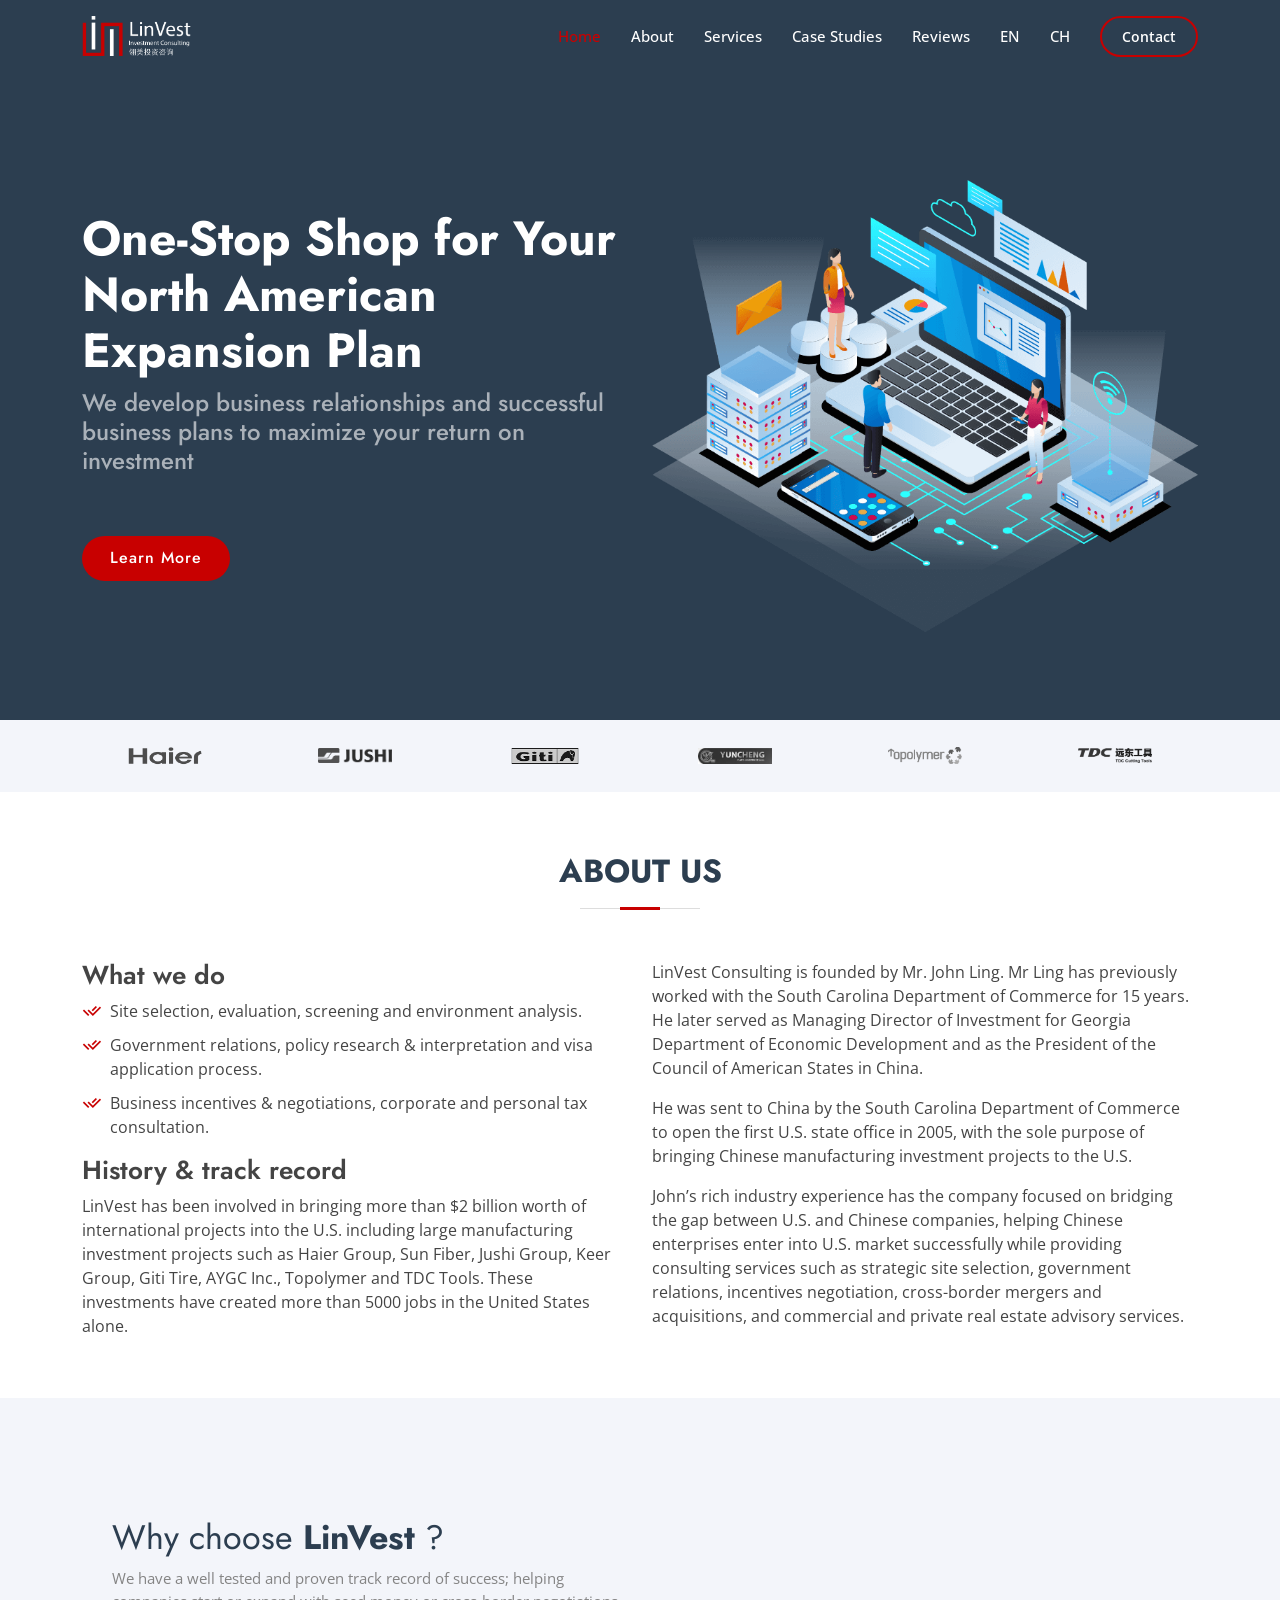
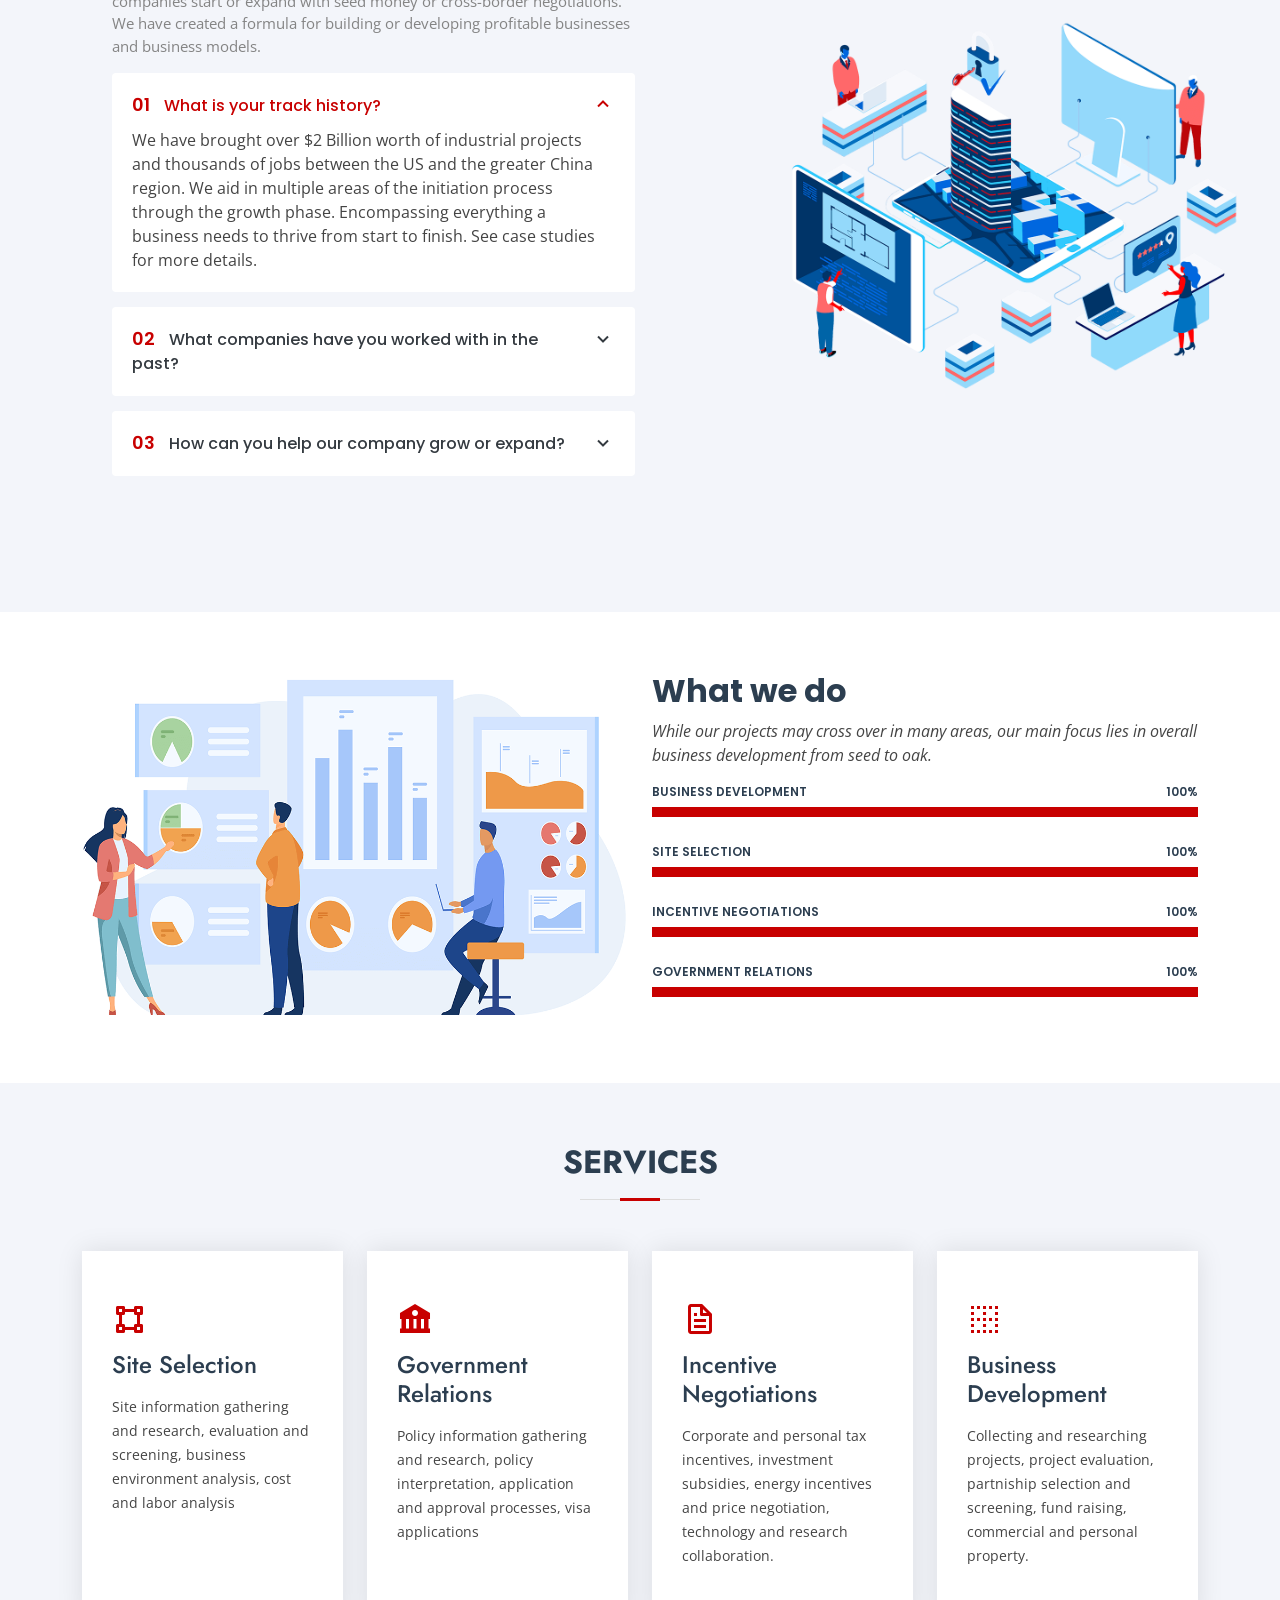
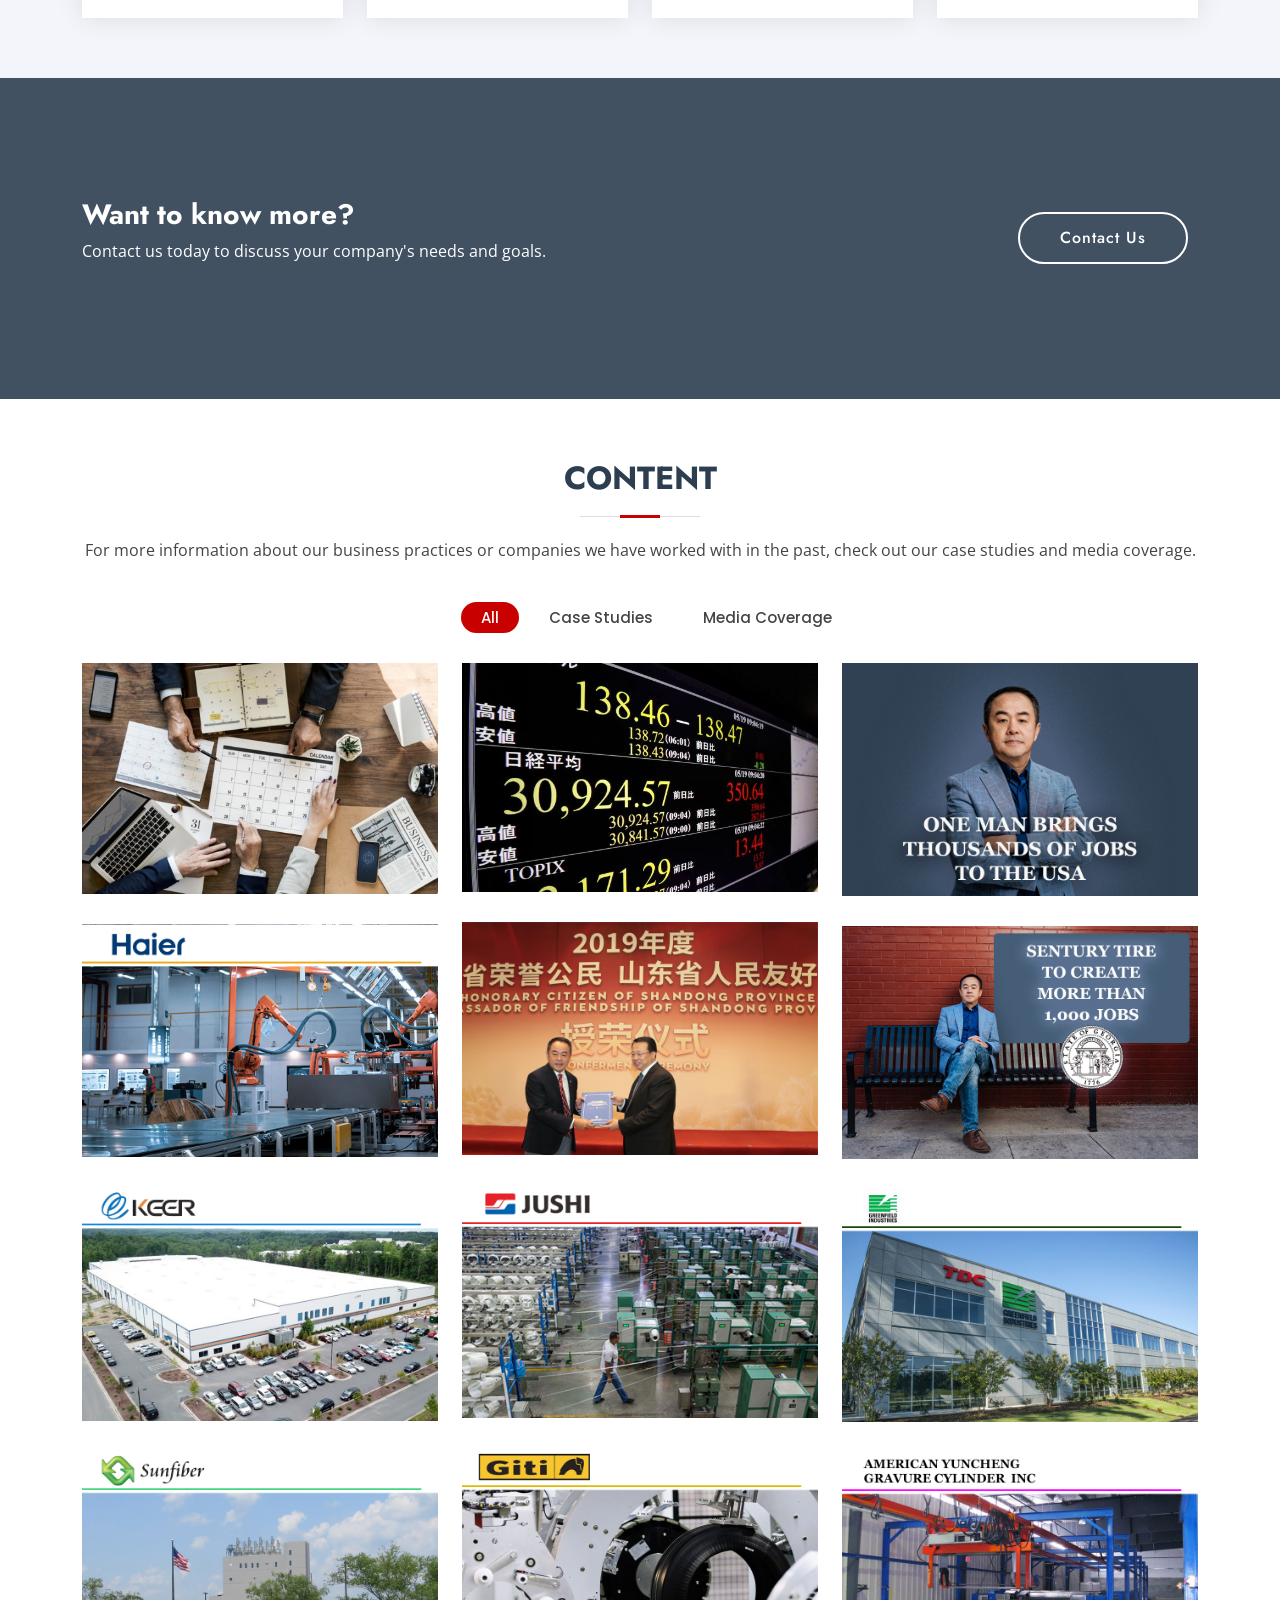
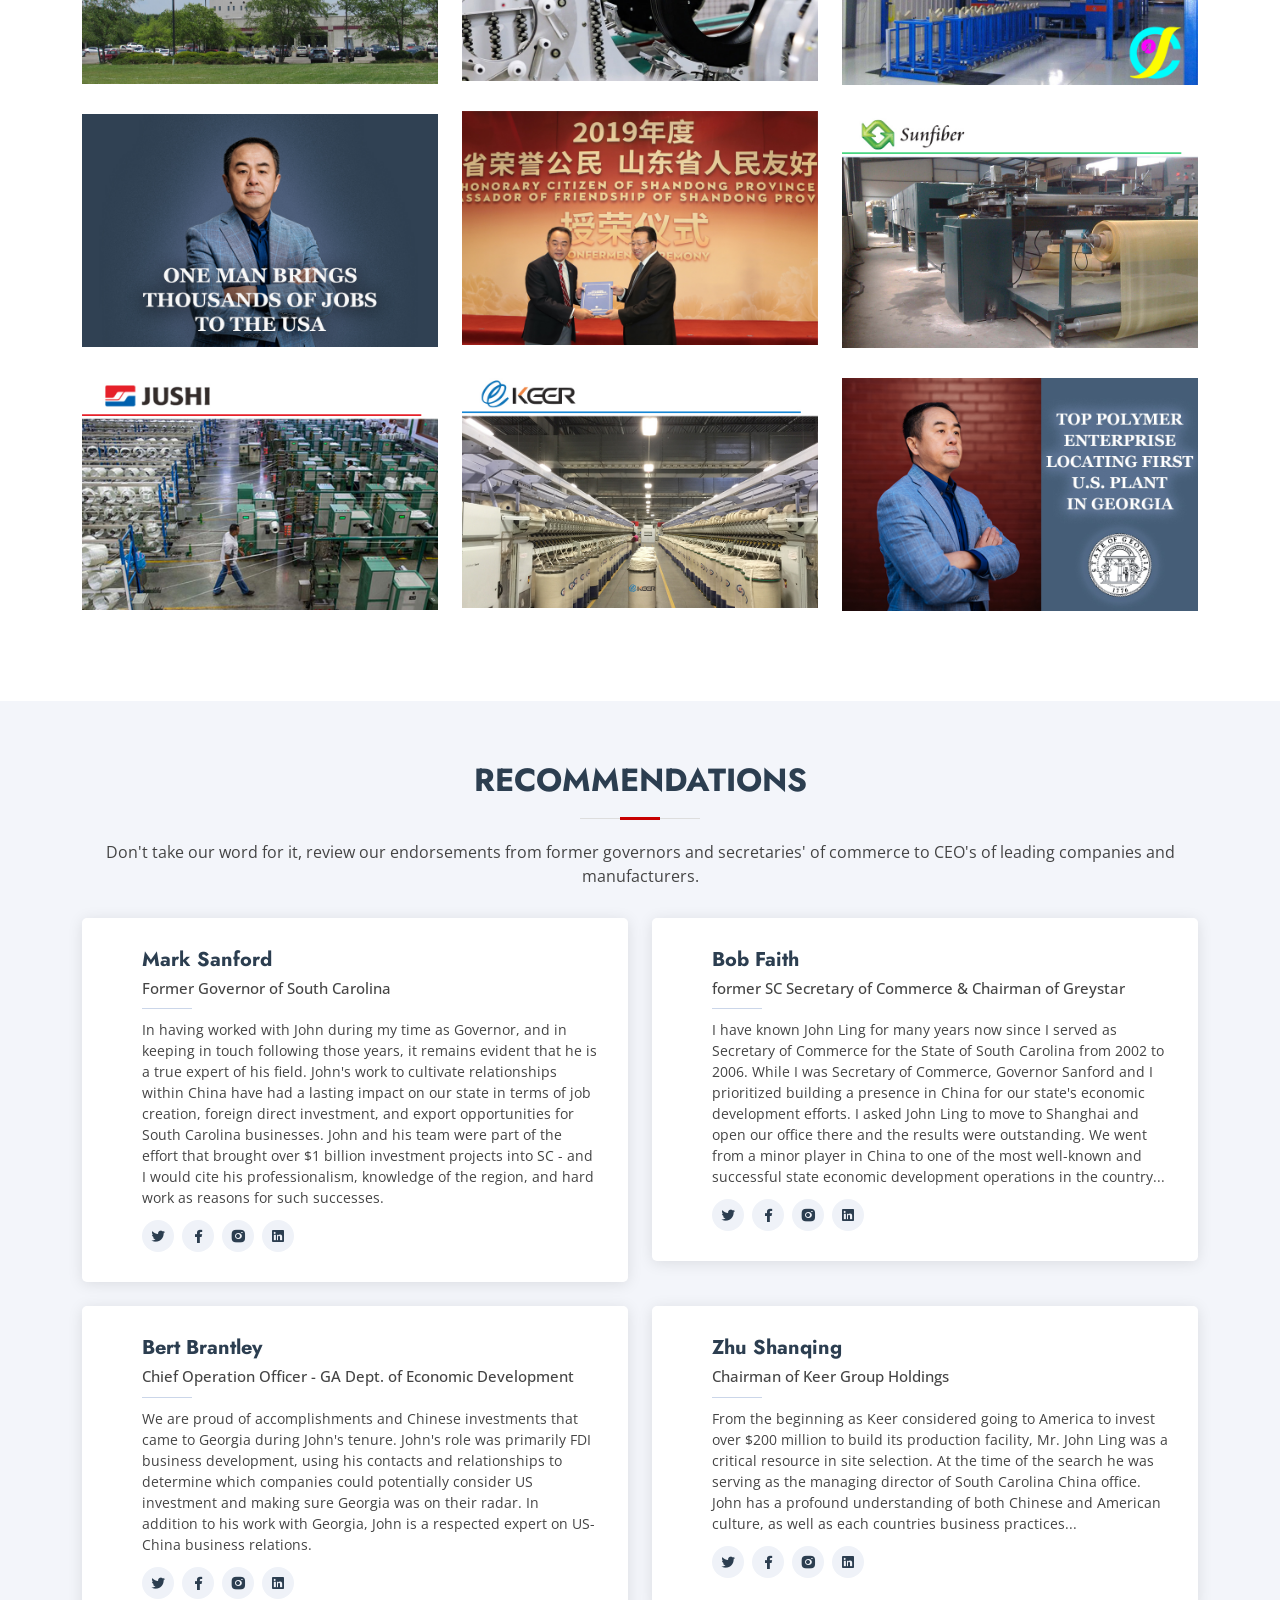
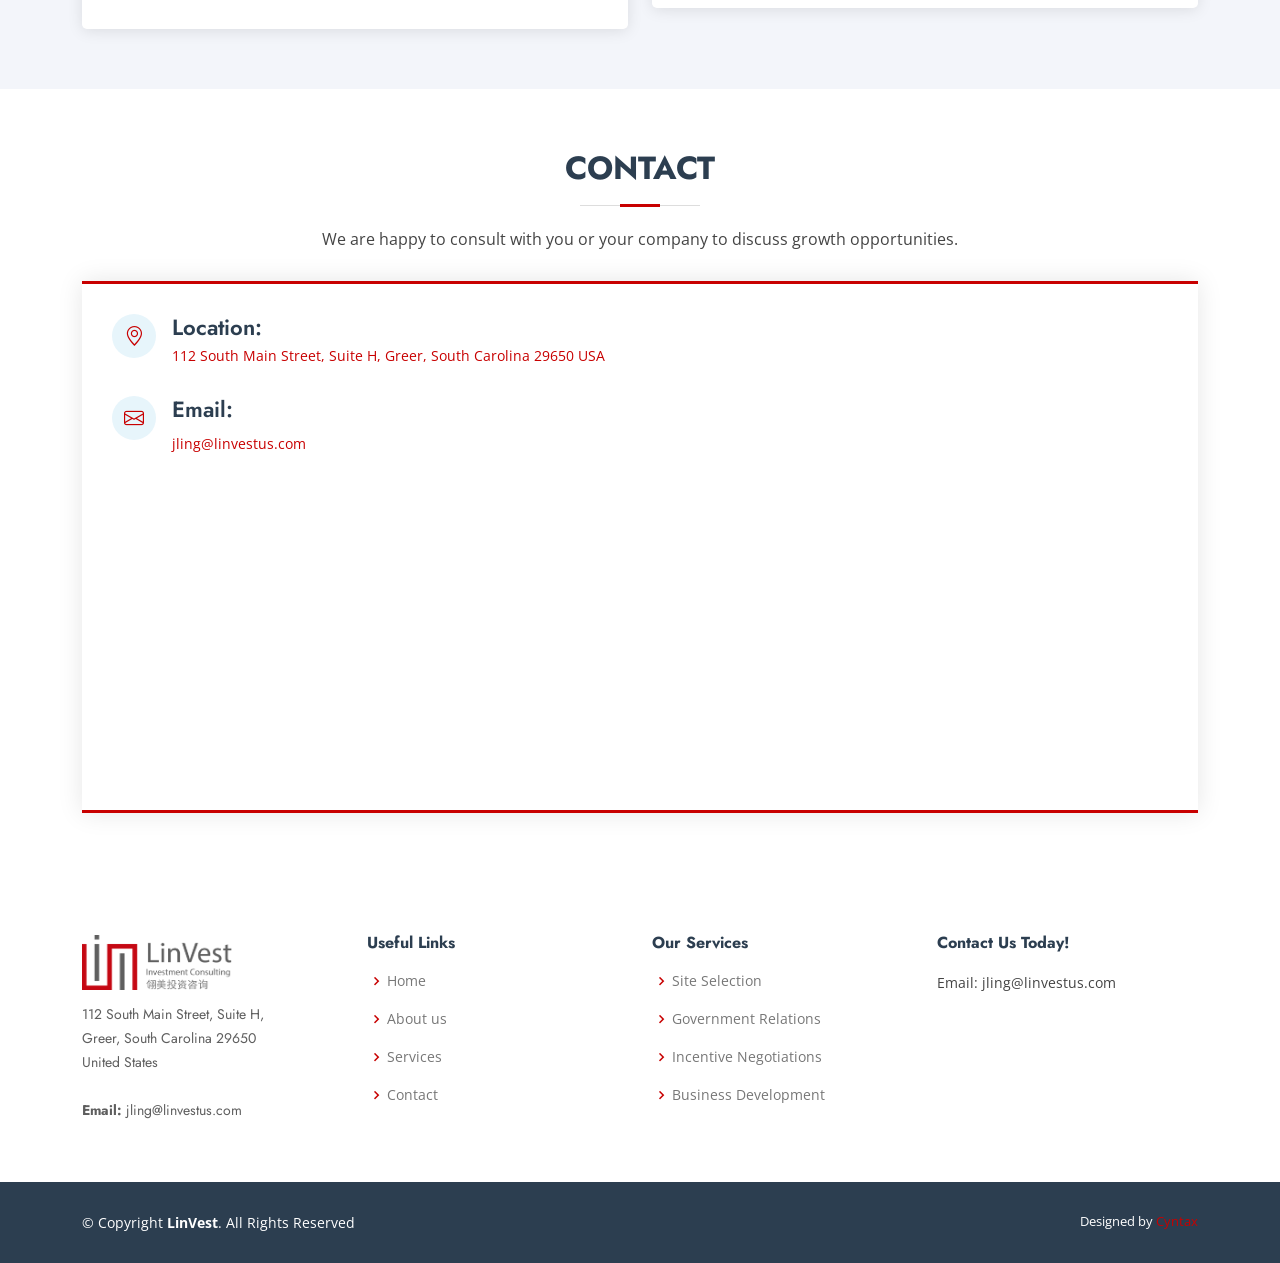
==== commit 9637d4a8: "Update address" ====
--- a/index.html
+++ b/index.html
@@ -614,7 +614,7 @@
               <div class="address">
                 <i class="bi bi-geo-alt"></i>
                 <h4>Location:</h4>
-                <p><a href="https://www.google.com/maps/place/28+Global+Dr+%23100,+Greenville,+SC+29607/@34.8061584,-82.3431611,17z/data=!3m1!4b1!4m5!3m4!1s0x88582f78f7f78a1d:0xf2100eaceefc0fbf!8m2!3d34.8061584!4d-82.3431611">28 Global Drive, Suite 100, Greenville, South Carolina 29607 USA</a></p>
+                <p><a href="https://www.google.com/maps/place/112+S+Main+St,+Greer,+SC+29650/@34.9378181,-82.2288851,17z/data=!3m1!4b1!4m6!3m5!1s0x88582a91246bf873:0xf1cce77f99244bab!8m2!3d34.9378181!4d-82.2288851!16s%2Fg%2F11bw41cfh1?entry=ttu&g_ep=EgoyMDI2MTEwNC4wIKXMDSoASAFQAw%3D%3D">112 South Main Street, Suite H, Greer, South Carolina 29650 USA</a></p>
               </div>
 
               <div class="email">
@@ -641,8 +641,8 @@
           <div class="col-lg-3 col-md-6 footer-contact">
             <h3><img src="assets/img/logo-grey.png" style="width: 150px; height: 55px;"></h3>
             <p>
-              28 Global Drive, Suite 100,<br>
-              Greenville, South Carolina 29607<br>
+              112 South Main Street, Suite H,<br>
+              Greer, South Carolina 29650<br>
               United States <br><br>
               <strong>Email:</strong> jling@linvestus.com<br>
             </p>
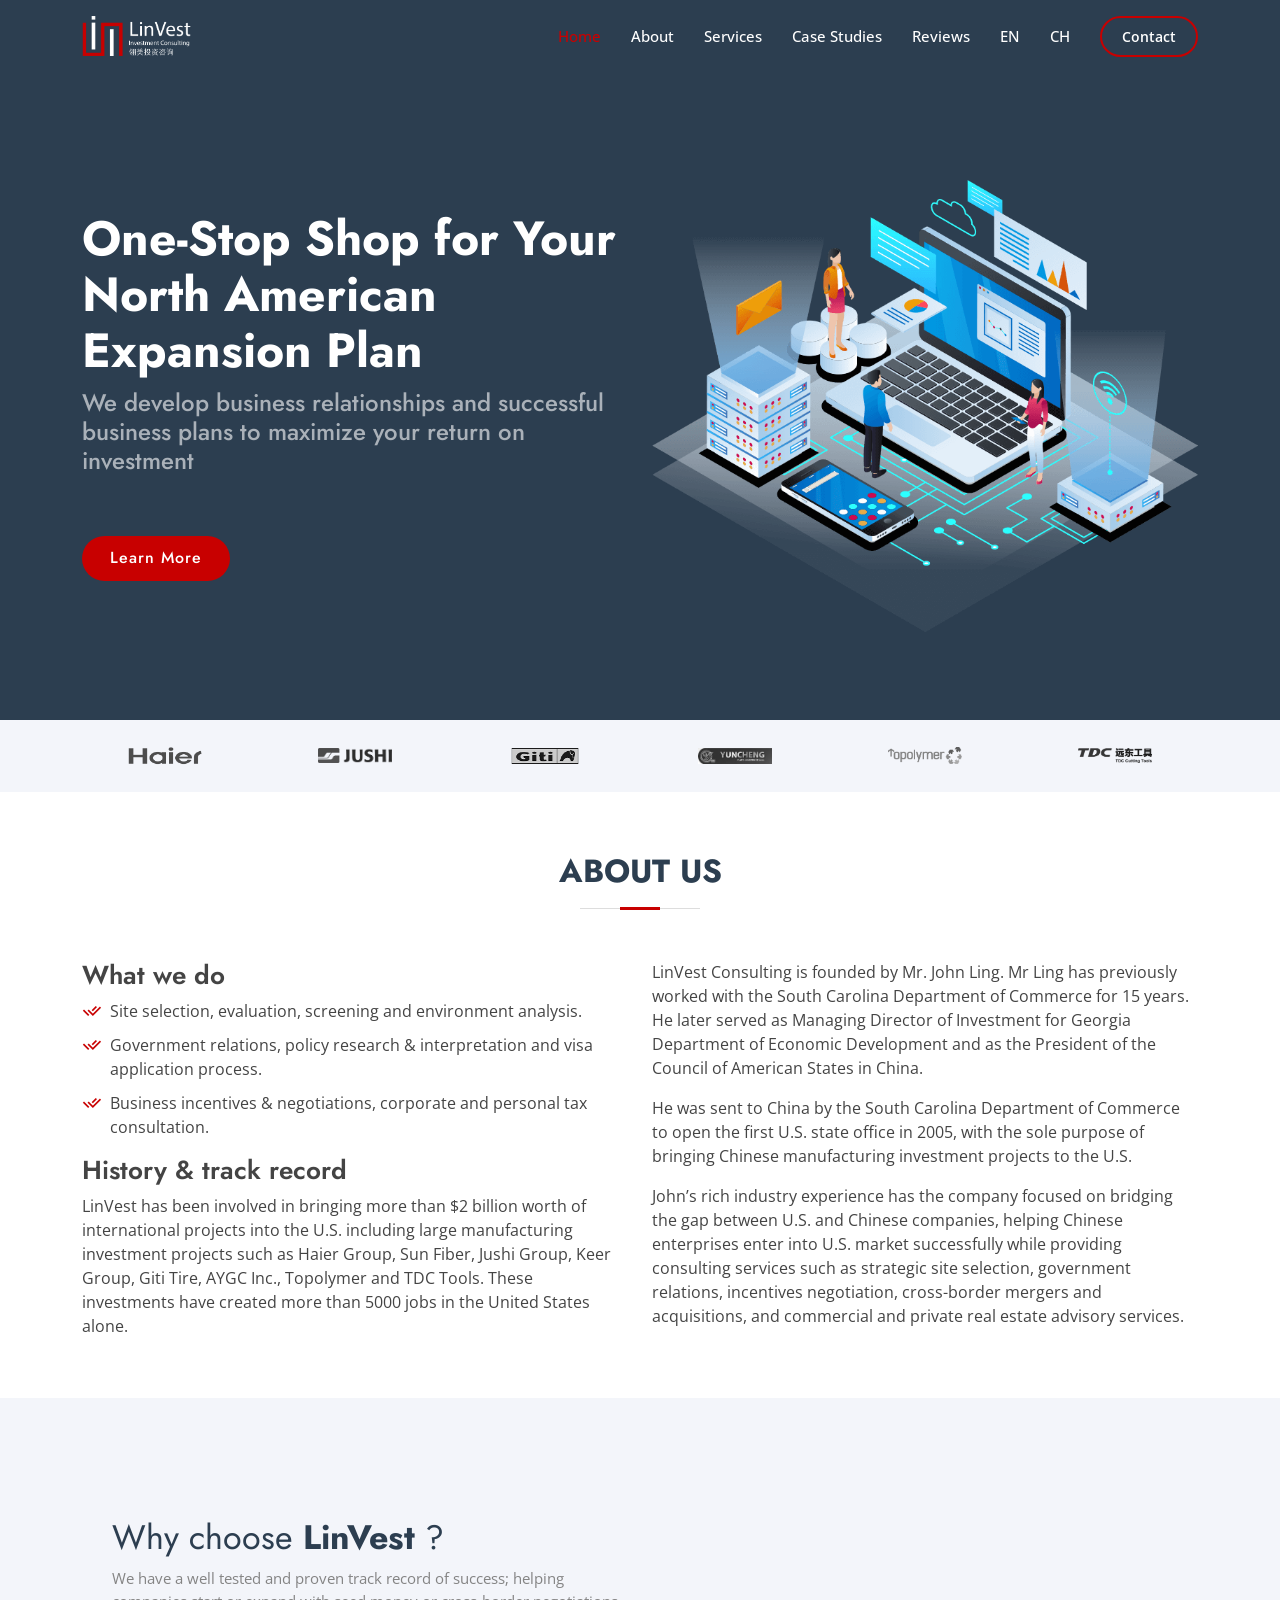
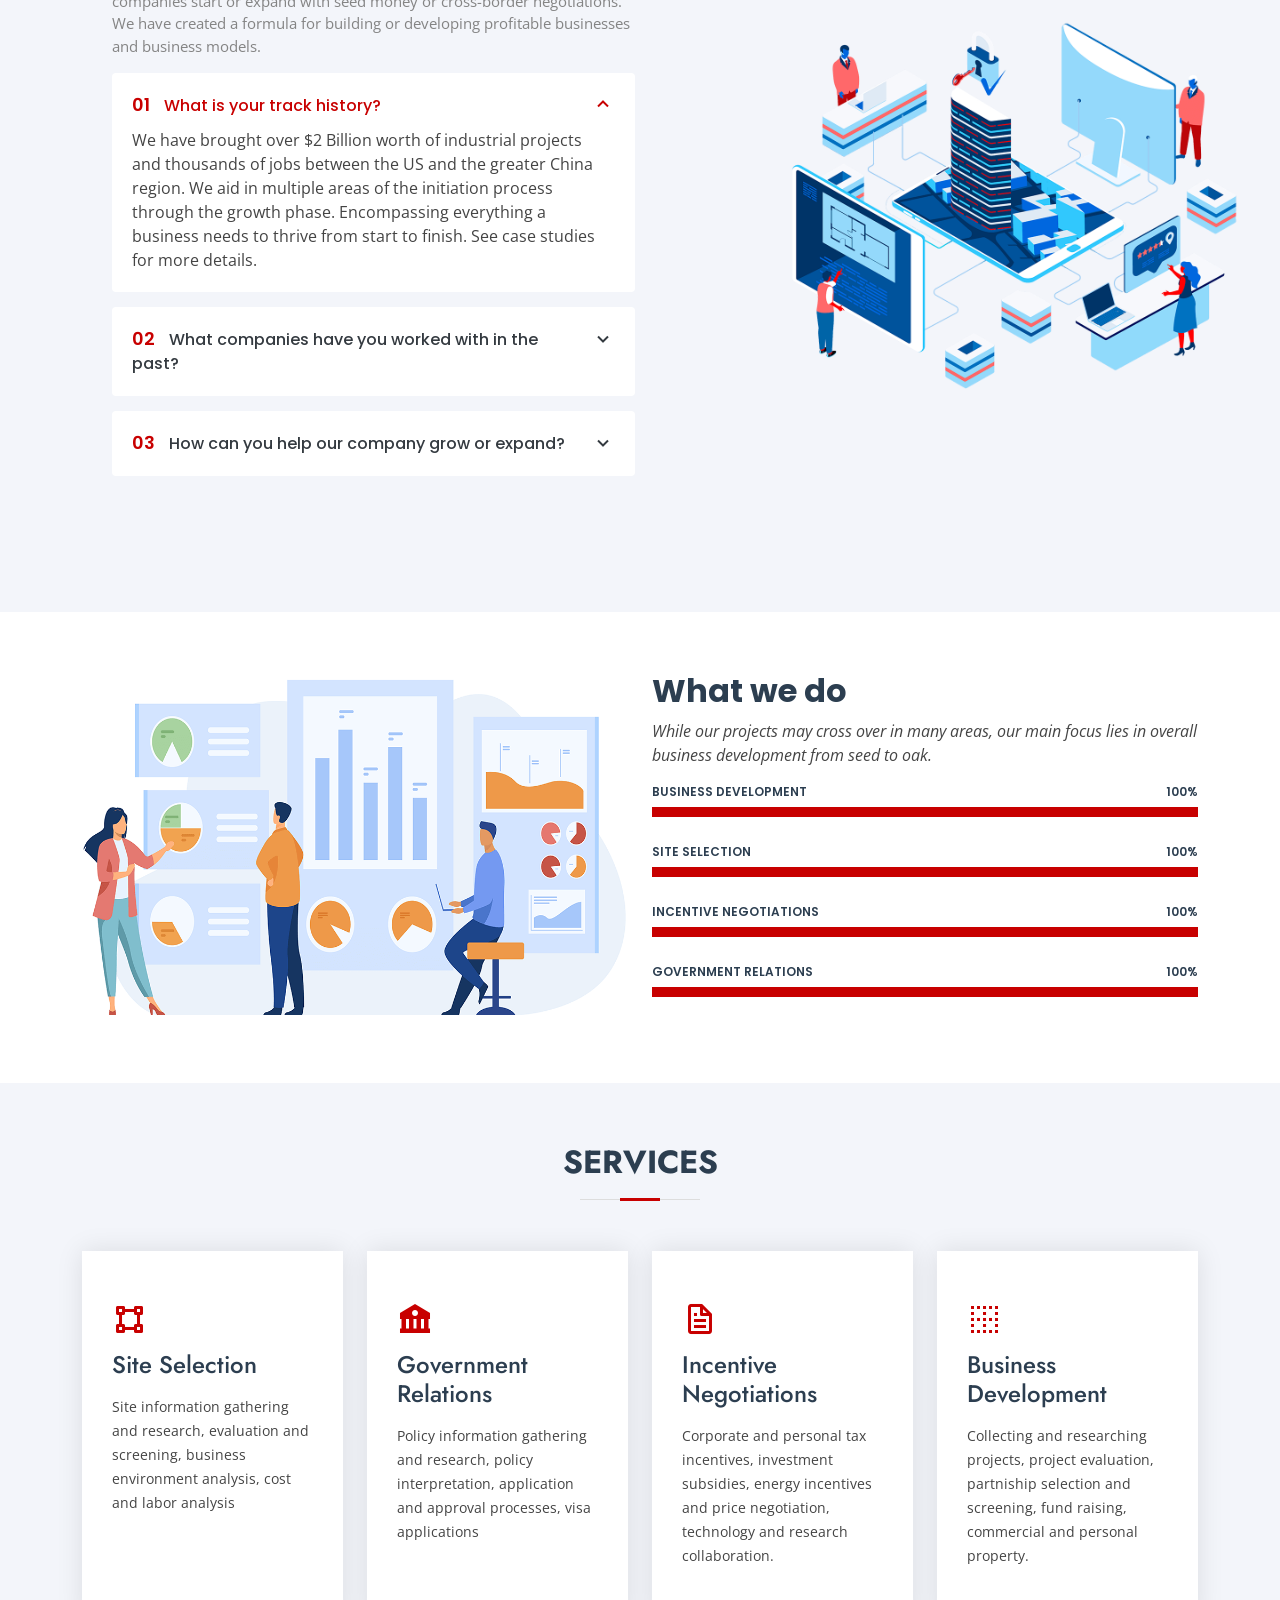
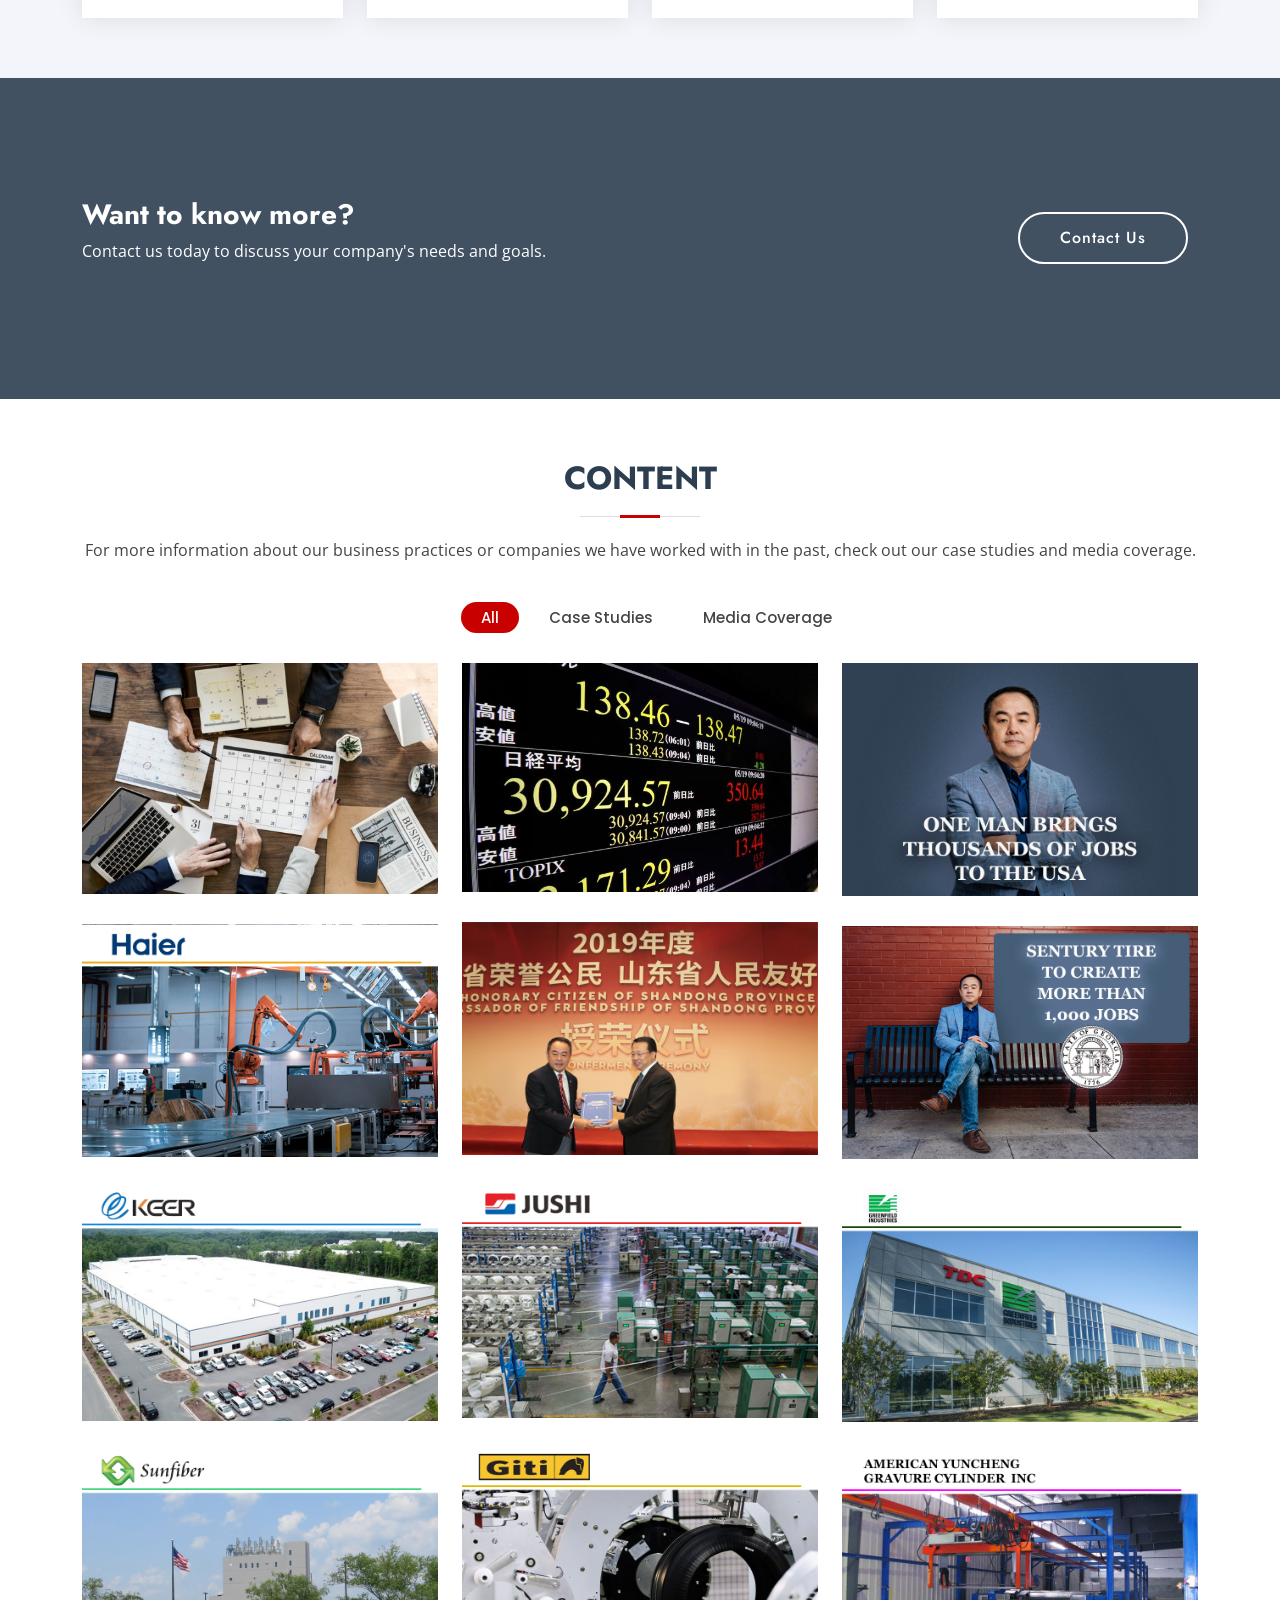
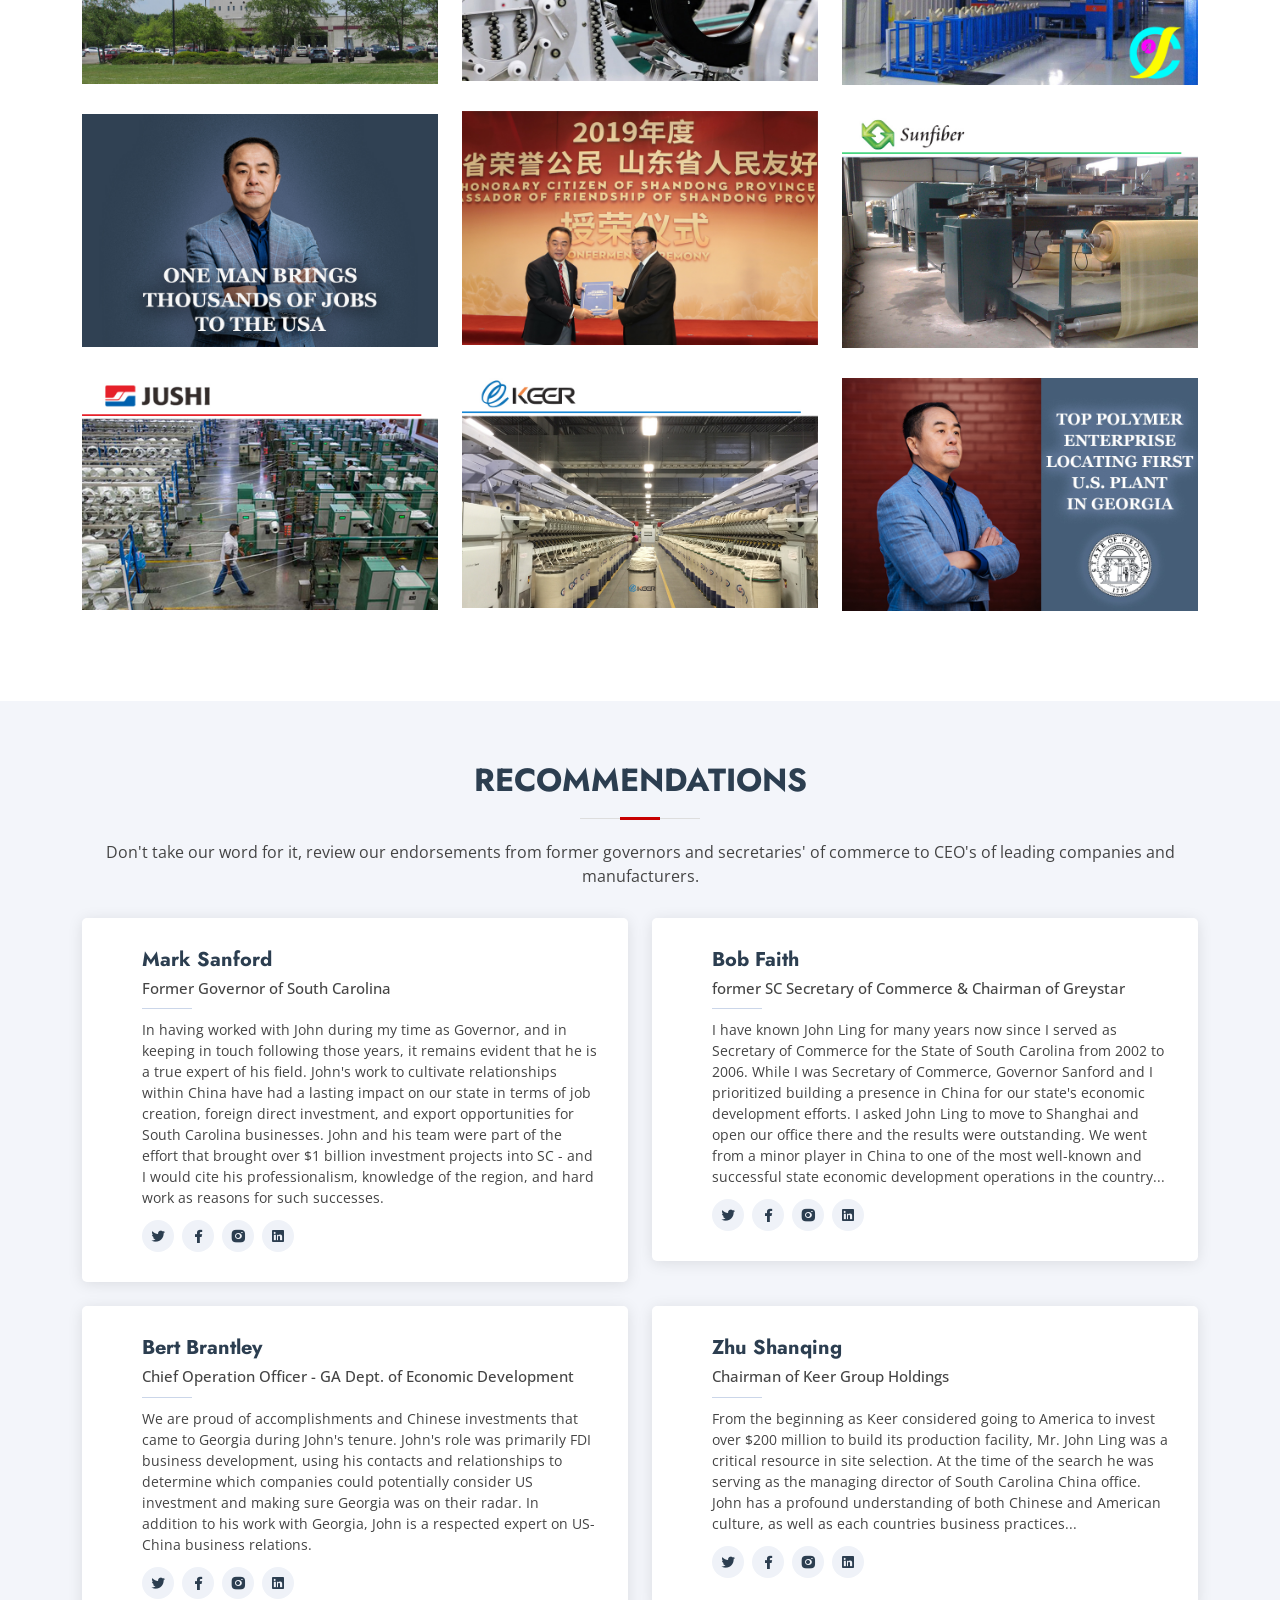
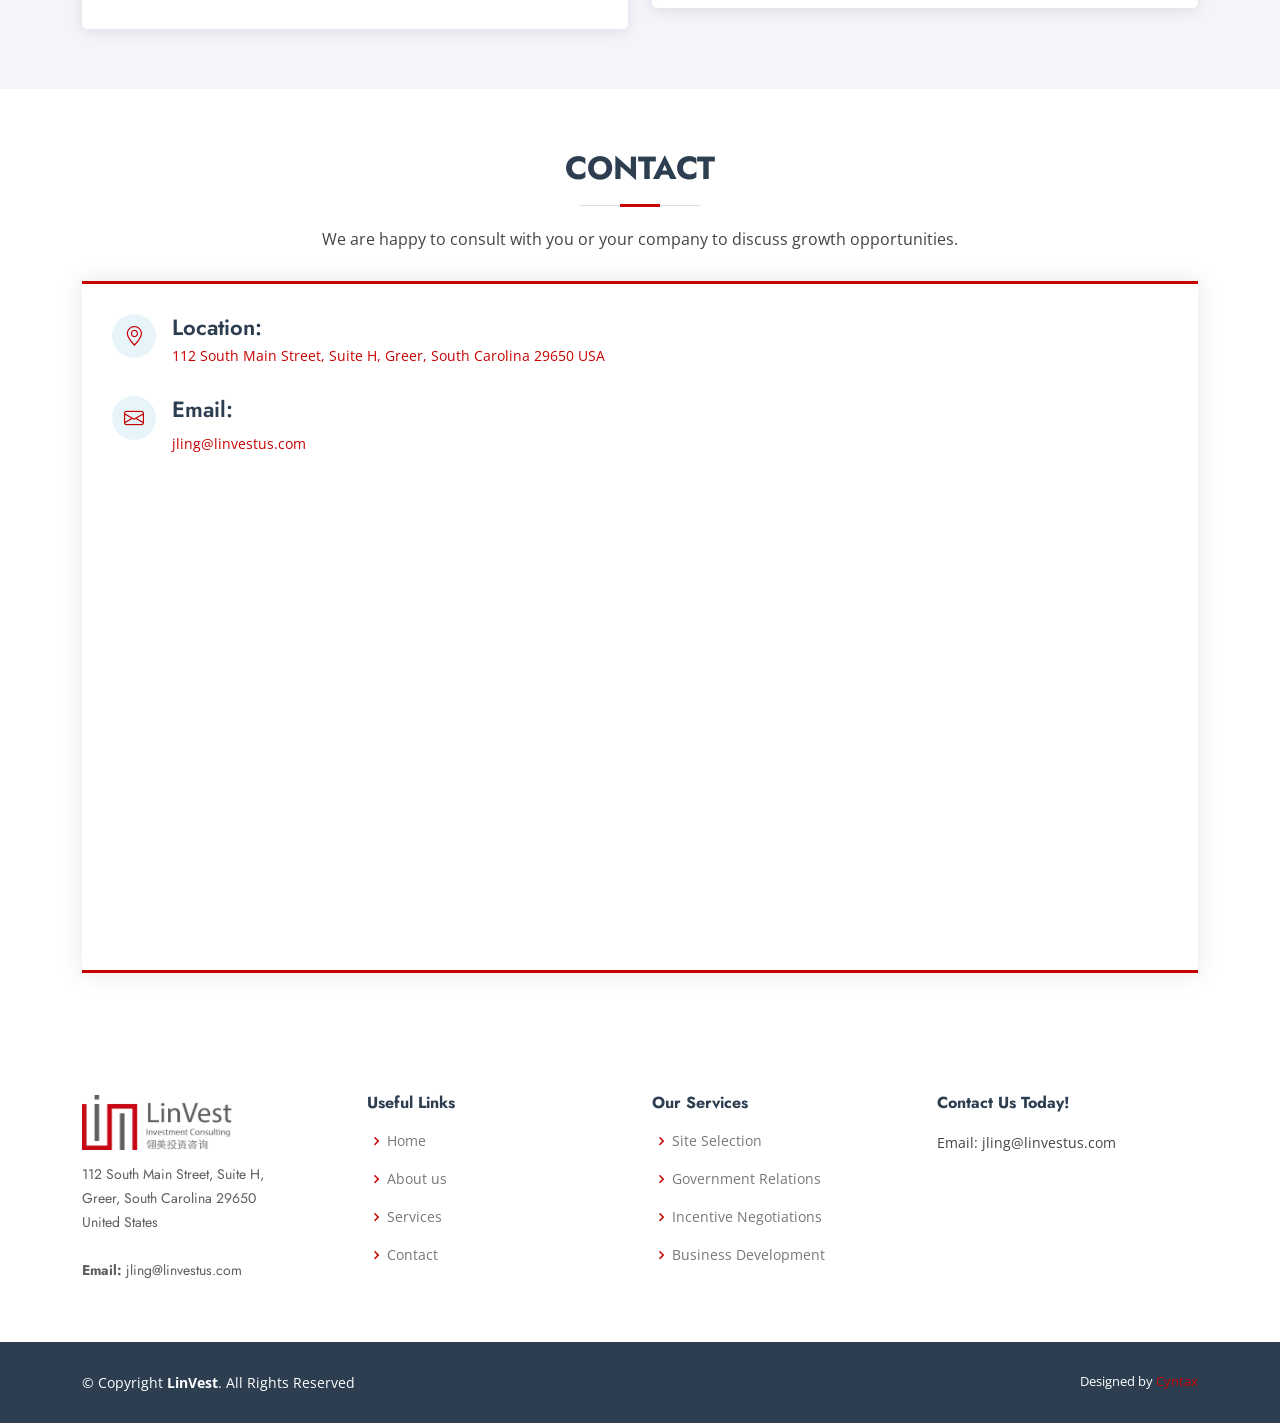
==== commit d337361d: "Fix embedded map" ====
--- a/index.html
+++ b/index.html
@@ -621,8 +621,17 @@
                 <i class="bi bi-envelope"></i>
                 <h4>Email:</h4>
                 <p><a href="mailto:jling@linvestus.com">jling@linvestus.com</a></p>
-              </div>
-              <iframe src="https://www.google.com/maps/embed?pb=!1m18!1m12!1m3!1d3275.991392862333!2d-82.34316109999999!3d34.806158400000015!2m3!1f0!2f0!3f0!3m2!1i1024!2i768!4f13.1!3m3!1m2!1s0x88582f78f7f78a1d%3A0xf2100eaceefc0fbf!2s28%20Global%20Dr%20%23100%2C%20Greenville%2C%20SC%2029607!5e0!3m2!1sen!2sus!4v1649438388639!5m2!1sen!2sus" frameborder="0" style="border:0; width: 100%; height: 290px;" allowfullscreen></iframe>
+              </div>  
+            <iframe
+              src="https://www.google.com/maps?q=112+S+Main+St,+Greer,+SC+29650&z=17&output=embed"
+              width="100%"
+              height="450"
+              style="border:0;"
+              allowfullscreen=""
+              loading="lazy"
+              referrerpolicy="no-referrer-when-downgrade"
+            ></iframe>
+
             </div>
 
           </div>
